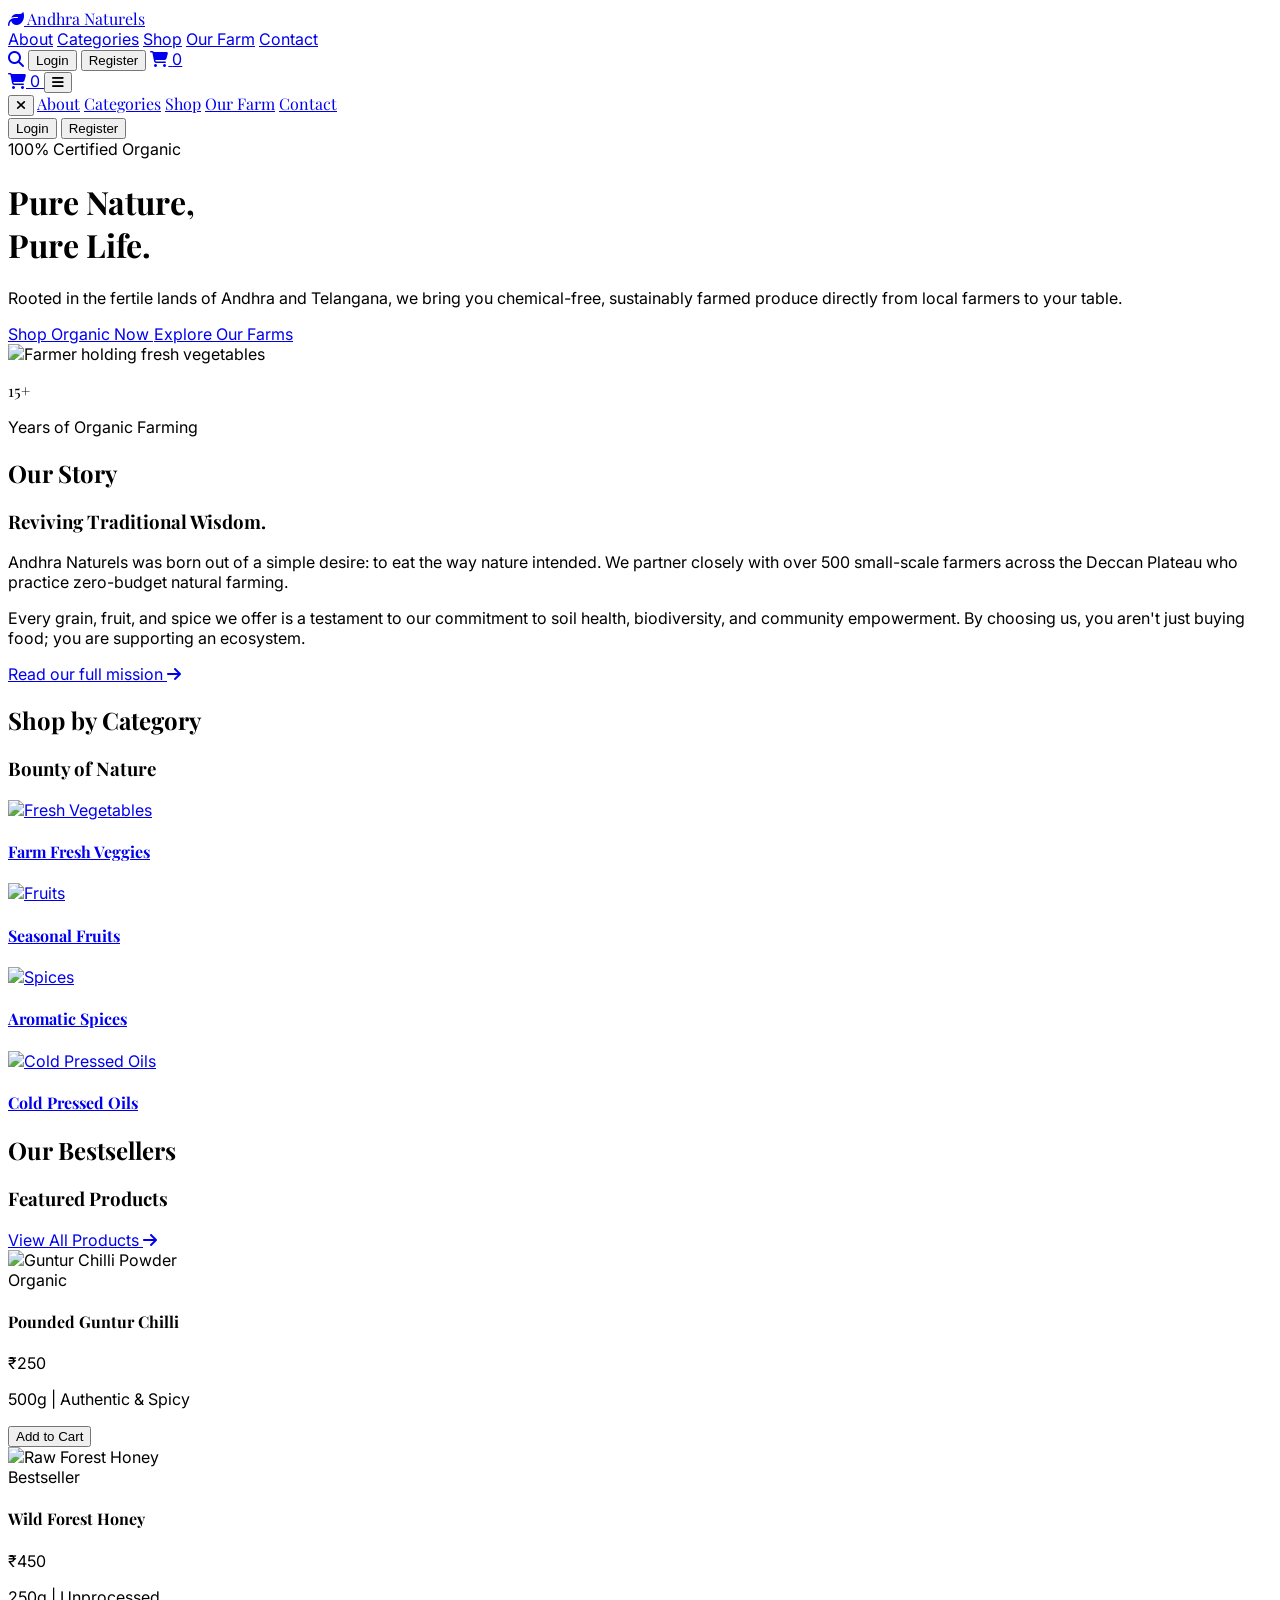
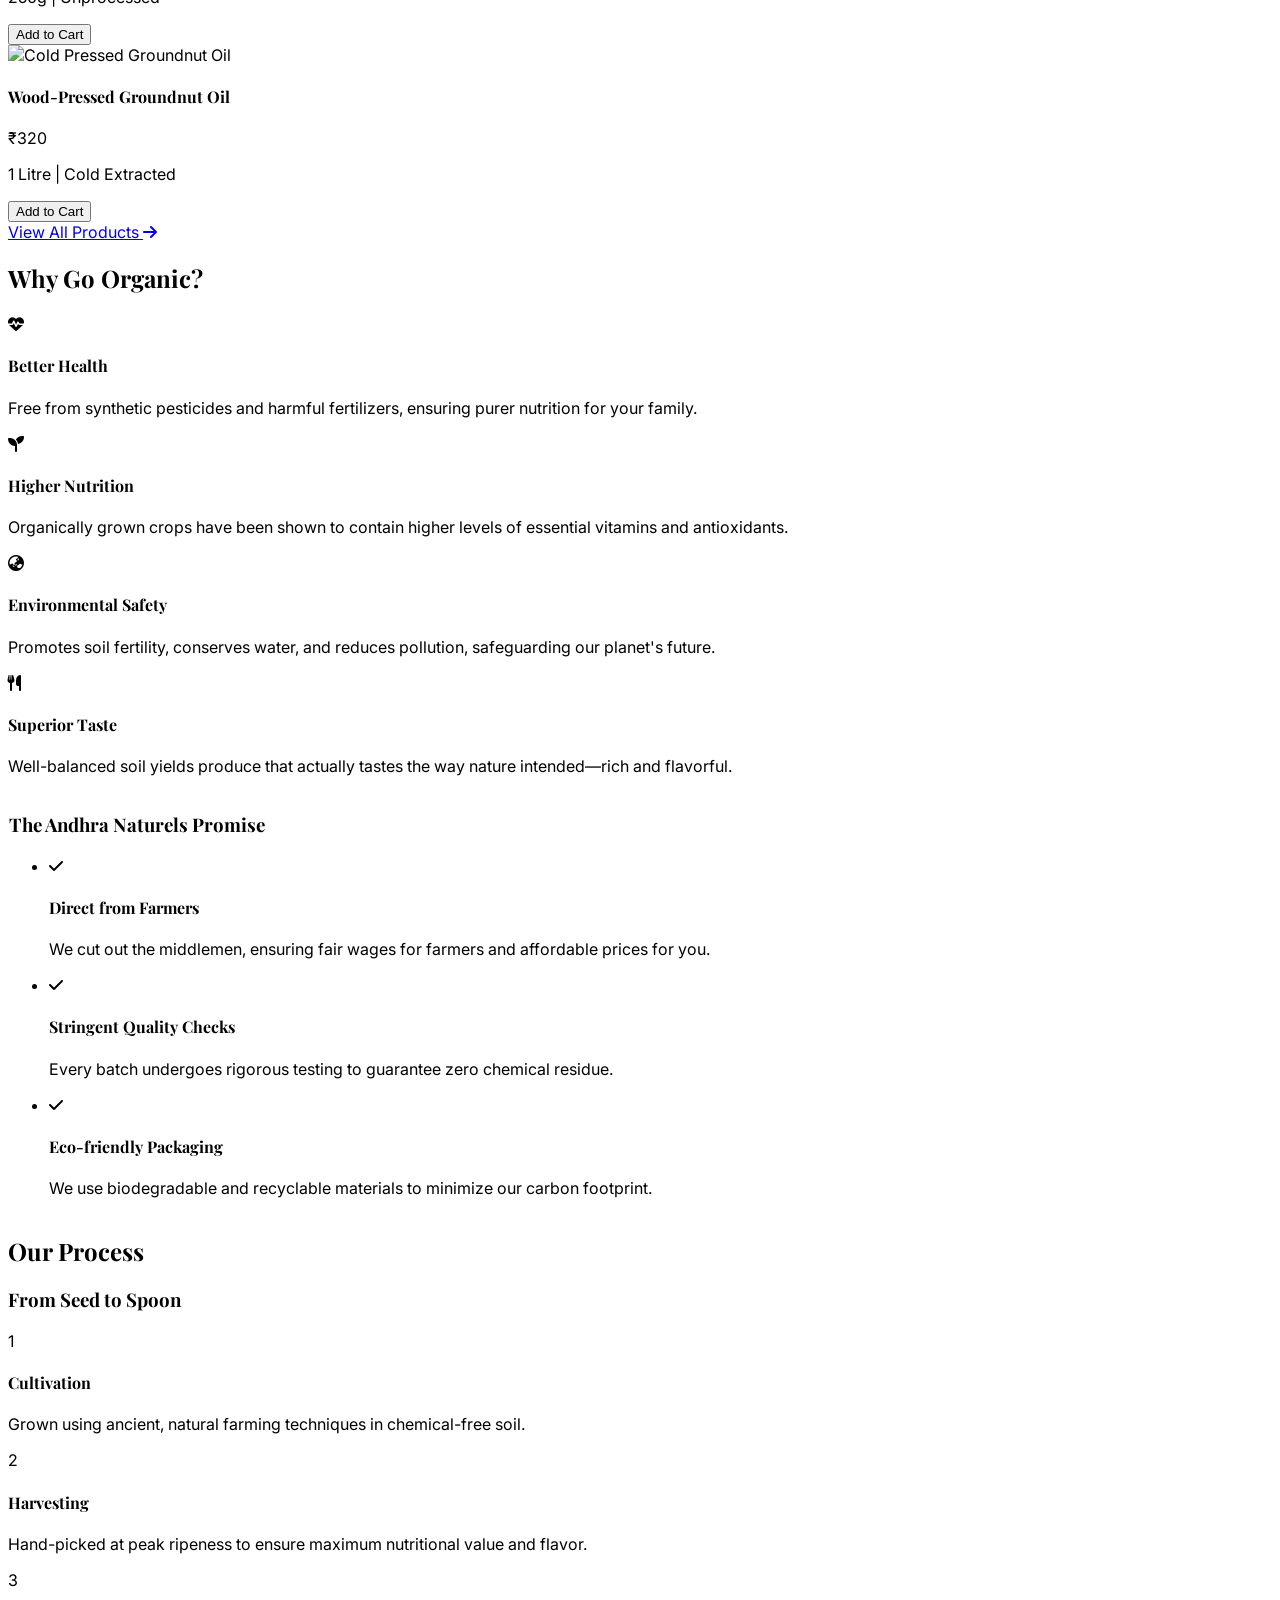
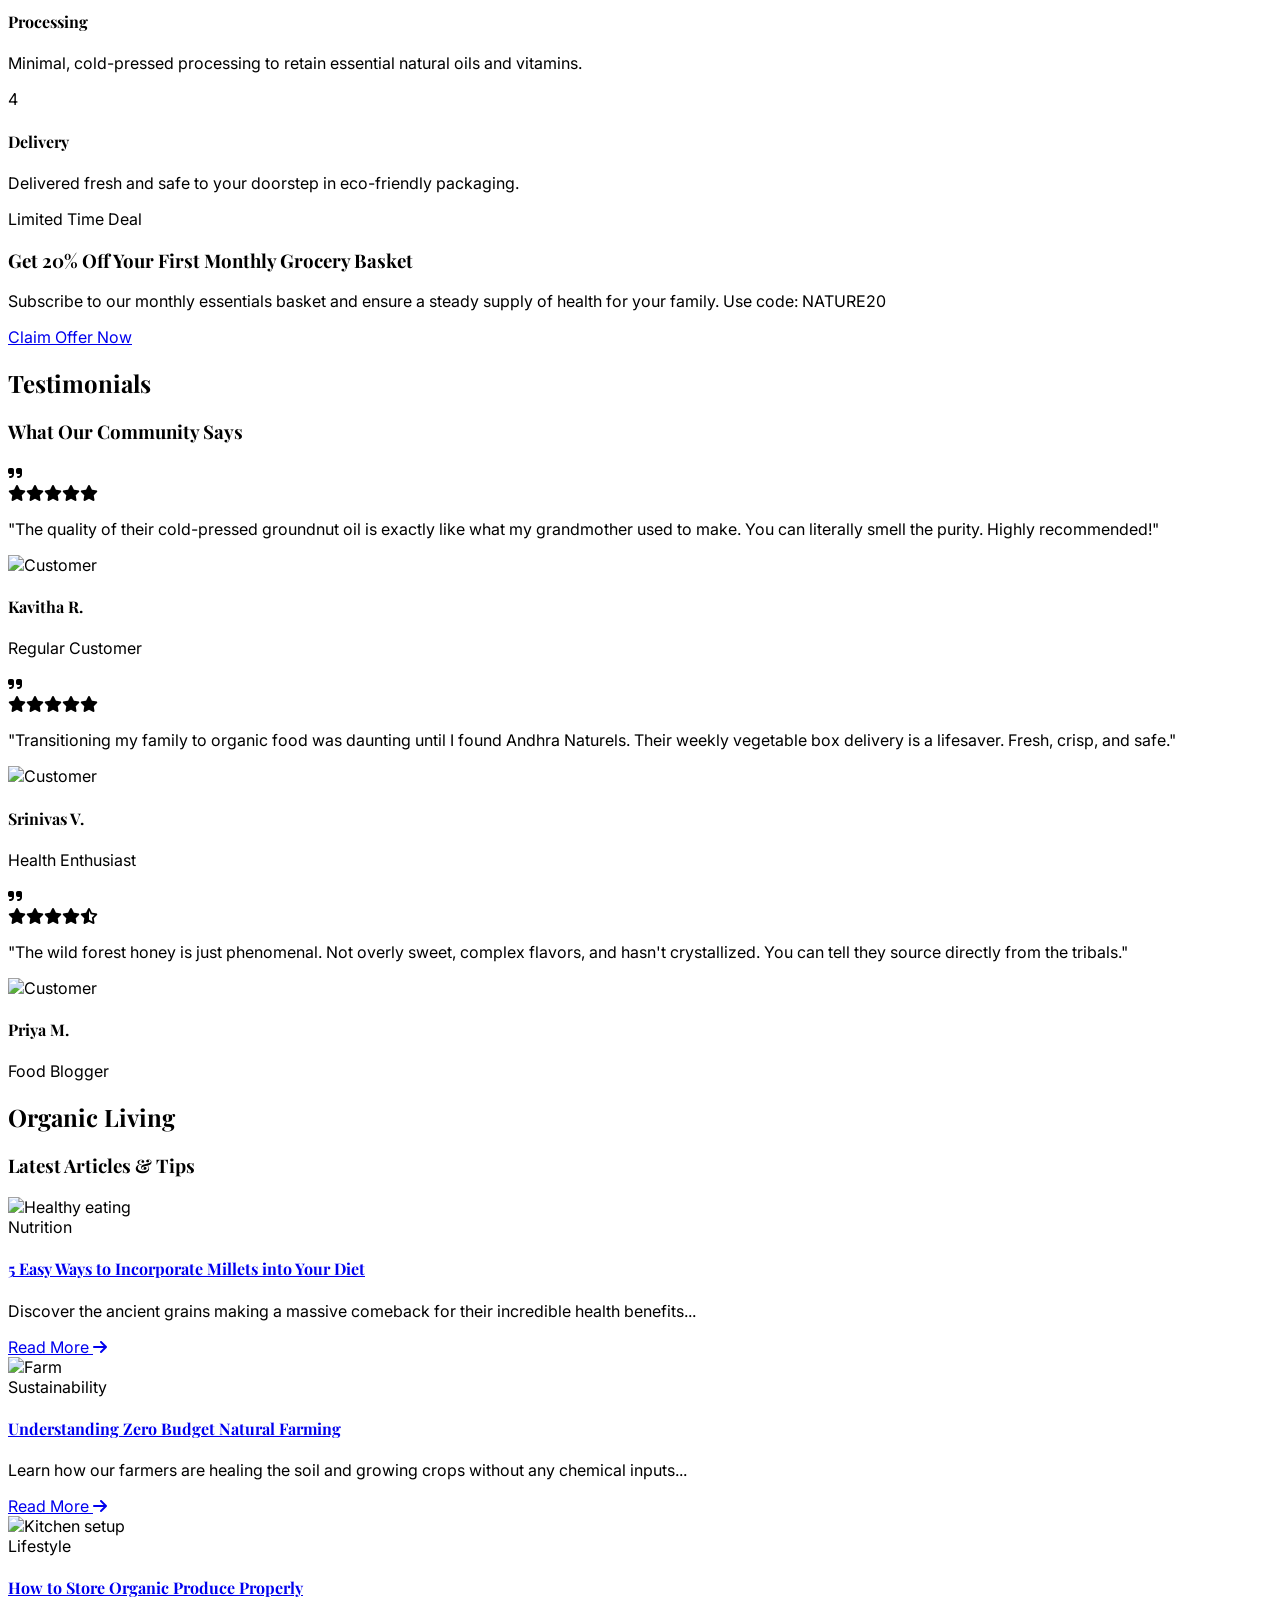
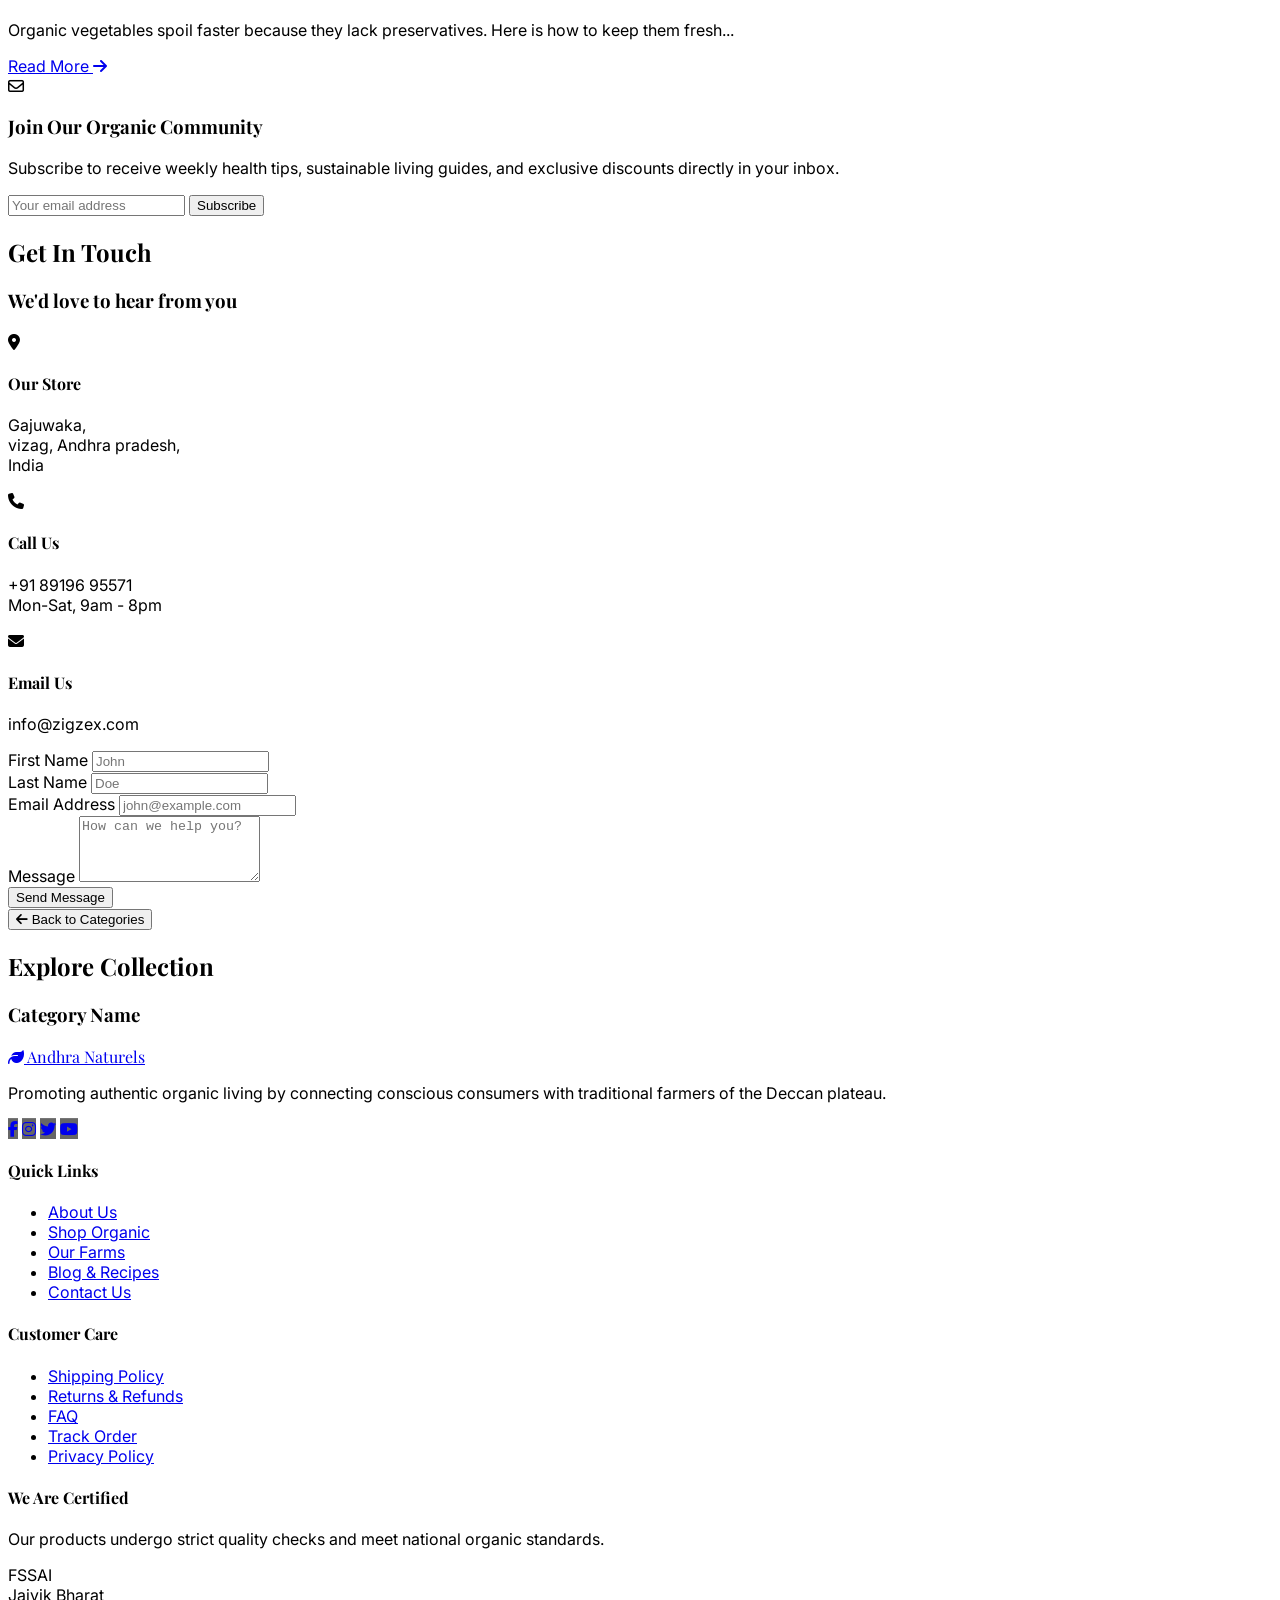
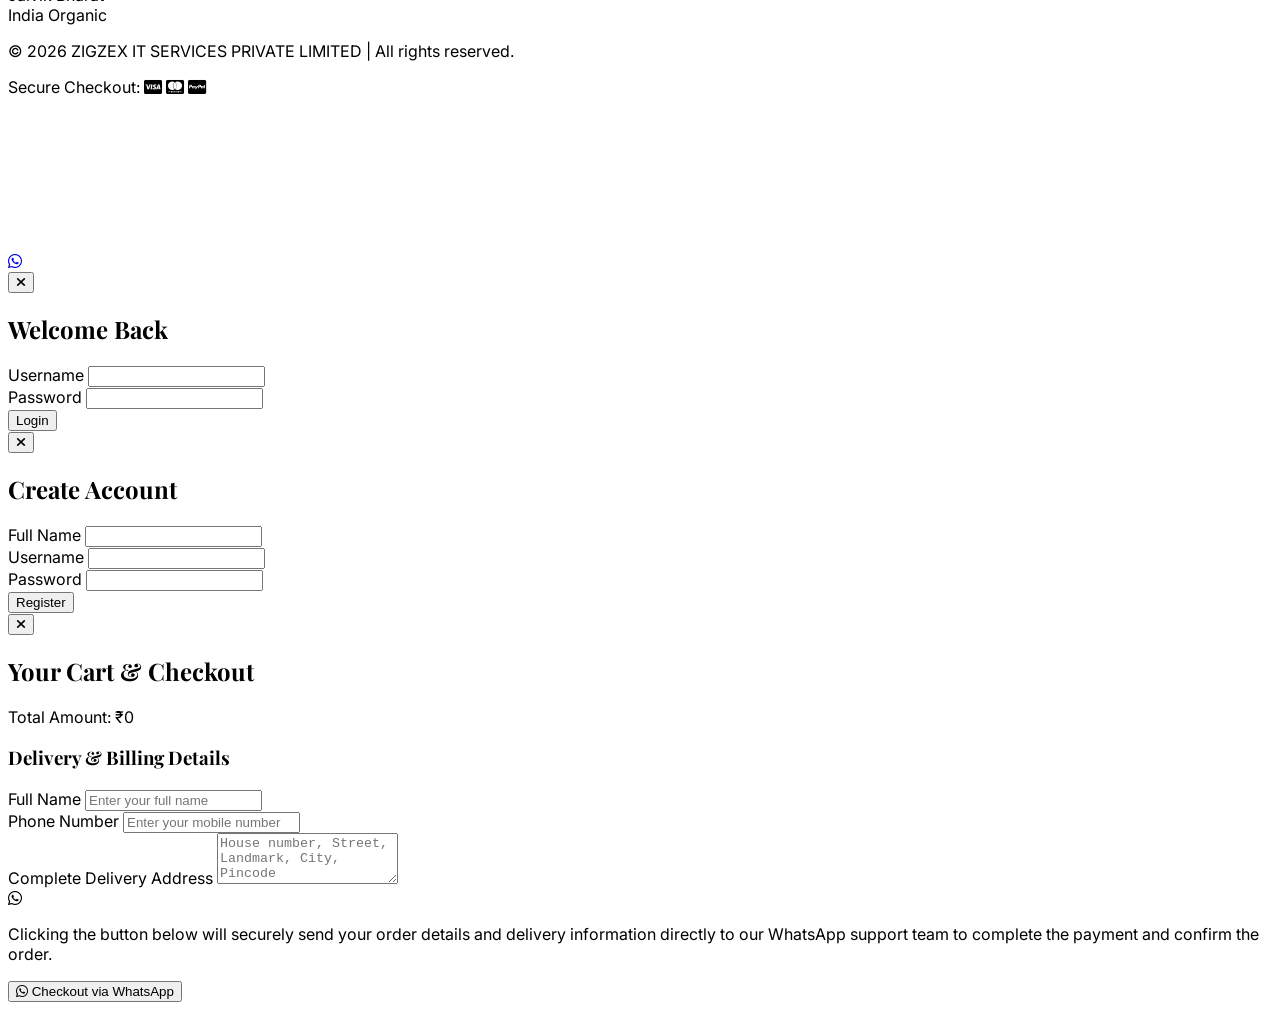
==== index.html @ 997ae10f "i renamed the file name" ====
<!DOCTYPE html>
<html lang="en" class="scroll-smooth">
<head>
    <meta charset="UTF-8">
    <meta name="viewport" content="width=device-width, initial-scale=1.0">
    <title>Andhra Naturels Organic Store | Pure Nature, Pure Life</title>
    <!-- Add this line below your title -->
    <link rel="icon" type="image/avif" href="oraganiclogo.avif">
    <script src="https://cdn.tailwindcss.com"></script>
    <script>
        tailwind.config = {
            theme: {
                extend: {
                    colors: {
                        brand: {
                            light: '#e8f5e9',
                            DEFAULT: '#2e7d32',
                            dark: '#1b5e20',
                            accent: '#fbc02d'
                        },
                        earth: {
                            DEFAULT: '#8d6e63',
                            light: '#efebe9'
                        }
                    },
                    fontFamily: {
                        sans: ['Inter', 'sans-serif'],
                        serif: ['Playfair Display', 'serif'],
                    }
                }
            }
        }
    </script>

    <link href="https://fonts.googleapis.com/css2?family=Inter:wght@300;400;500;600&family=Playfair+Display:wght@400;600;700&display=swap" rel="stylesheet">
    
    <link rel="stylesheet" href="https://cdnjs.cloudflare.com/ajax/libs/font-awesome/6.4.0/css/all.min.css">

    <style>
        /* Custom Styles & Utilities */
        body { font-family: 'Inter', sans-serif; }
        h1, h2, h3, h4, .font-serif { font-family: 'Playfair Display', serif; }
        
        /* Glassmorphism */
        .glass {
            background: rgba(255, 255, 255, 0.2);
            backdrop-filter: blur(10px);
            -webkit-backdrop-filter: blur(10px);
            border: 1px solid rgba(255, 255, 255, 0.3);
        }
        
        .glass-dark {
            background: rgba(0, 0, 0, 0.6);
            backdrop-filter: blur(8px);
            border-top: 1px solid rgba(255, 255, 255, 0.1);
        }

        /* Parallax Backgrounds */
        .parallax-hero {
            background-image: url('https://images.unsplash.com/photo-1542838132-92c53300491e?auto=format&fit=crop&q=80&w=1920');
            background-attachment: fixed;
            background-position: center;
            background-repeat: no-repeat;
            background-size: cover;
        }

        .parallax-why {
            background-image: url('https://images.unsplash.com/photo-1500937386664-56d1dfef3854?auto=format&fit=crop&q=80&w=1920');
            background-attachment: fixed;
            background-position: center;
            background-repeat: no-repeat;
            background-size: cover;
        }

        /* Animations */
        .reveal {
            opacity: 0;
            transform: translateY(30px);
            transition: all 0.8s ease-out;
        }
        .reveal.active {
            opacity: 1;
            transform: translateY(0);
        }
        
        .hover-lift {
            transition: transform 0.3s ease, box-shadow 0.3s ease;
        }
        .hover-lift:hover {
            transform: translateY(-5px);
            box-shadow: 0 10px 25px -5px rgba(0, 0, 0, 0.1), 0 8px 10px -6px rgba(0, 0, 0, 0.1);
        }

        /* Nav Transition */
        #navbar { transition: all 0.3s ease; }
        .nav-scrolled {
            background-color: rgba(255, 255, 255, 0.95) !important;
            box-shadow: 0 4px 6px -1px rgba(0, 0, 0, 0.1);
            padding-top: 1rem !important;
            padding-bottom: 1rem !important;
        }

        /* SPA Transitions */
        .fade-in { animation: fadeIn 0.4s ease-in-out forwards; }
        @keyframes fadeIn {
            from { opacity: 0; transform: translateY(10px); }
            to { opacity: 1; transform: translateY(0); }
        }
    </style>
</head>
<body class="text-gray-800 antialiased overflow-x-hidden">

    <nav id="navbar" class="fixed w-full z-50 transition-all duration-300 py-6 px-6 lg:px-12 bg-black">
        <div class="max-w-7xl mx-auto flex justify-between items-center">
            <a href="#" onclick="goHome(event)" class="text-2xl font-serif font-bold text-brand-dark flex items-center gap-2">
                <i class="fa-solid fa-leaf text-brand"></i>
                <span class="text-white drop-shadow-md transition-colors" id="logo-text">Andhra Naturels</span>
            </a>
            
            <div class="hidden lg:flex space-x-8 items-center font-medium text-white drop-shadow-md transition-colors" id="nav-links">
                <a href="#about" onclick="goHome(event)" class="hover:text-brand-accent transition">About</a>
                <a href="#categories" onclick="goHome(event)" class="hover:text-brand-accent transition">Categories</a>
                <a href="#products" onclick="goHome(event)" class="hover:text-brand-accent transition">Shop</a>
                <a href="#process" onclick="goHome(event)" class="hover:text-brand-accent transition">Our Farm</a>
                <a href="#contact" onclick="goHome(event)" class="hover:text-brand-accent transition">Contact</a>
            </div>

            <div class="hidden lg:flex items-center space-x-5 text-white drop-shadow-md transition-colors" id="nav-icons">
                <a href="#" class="hover:text-brand-accent transition"><i class="fa-solid fa-magnifying-glass"></i></a>
                
                <button onclick="toggleAuthModal('login-modal')" class="font-bold hover:text-brand-accent transition uppercase text-sm">Login</button>
                <button onclick="toggleAuthModal('register-modal')" class="bg-brand-accent text-brand-dark px-4 py-2 rounded-full font-bold hover:bg-white transition uppercase text-sm">Register</button>
                
                <a href="#" onclick="toggleCartModal(event)" class="hover:text-brand-accent transition relative cursor-pointer border-l border-white/20 pl-5">
                    <i class="fa-solid fa-cart-shopping text-lg"></i>
                    <span id="cart-count" class="absolute -top-2 right-[-8px] bg-brand-accent text-brand-dark text-xs font-bold rounded-full h-4 w-4 flex items-center justify-center">0</span>
                </a>
            </div>

            <div class="lg:hidden flex items-center gap-5 text-white transition-colors" id="mobile-nav-icons">
                <a href="#" onclick="toggleCartModal(event)" class="hover:text-brand-accent transition relative cursor-pointer">
                    <i class="fa-solid fa-cart-shopping text-xl"></i>
                    <span id="cart-count-mobile" class="absolute -top-2 right-[-8px] bg-brand-accent text-brand-dark text-xs font-bold rounded-full h-4 w-4 flex items-center justify-center">0</span>
                </a>
                <button class="text-2xl hover:text-brand-accent transition" id="mobile-menu-btn">
                    <i class="fa-solid fa-bars"></i>
                </button>
            </div>
        </div>
    </nav>

    <div id="mobile-menu-overlay" class="fixed inset-0 bg-brand-dark/95 backdrop-blur-md z-[60] hidden flex-col items-center justify-center space-y-6 font-serif text-2xl text-white transition-opacity">
        <button id="close-mobile-btn" class="absolute top-6 right-6 text-4xl hover:text-brand-accent transition"><i class="fa-solid fa-xmark"></i></button>
        <a href="#about" class="mob-link hover:text-brand-accent transition">About</a>
        <a href="#categories" class="mob-link hover:text-brand-accent transition">Categories</a>
        <a href="#products" class="mob-link hover:text-brand-accent transition">Shop</a>
        <a href="#process" class="mob-link hover:text-brand-accent transition">Our Farm</a>
        <a href="#contact" class="mob-link hover:text-brand-accent transition">Contact</a>
        <div class="w-16 h-px bg-white/20 my-4"></div>
        <button onclick="toggleAuthModal('login-modal'); document.getElementById('close-mobile-btn').click();" class="hover:text-brand-accent transition font-bold">Login</button>
        <button onclick="toggleAuthModal('register-modal'); document.getElementById('close-mobile-btn').click();" class="bg-brand-accent text-brand-dark px-8 py-2 rounded-full hover:bg-white transition font-bold">Register</button>
    </div>

    <div id="main-view">
        <header class="relative h-screen flex items-center justify-center parallax-hero">
            <div class="absolute inset-0 bg-black/40"></div>
            <div class="relative z-10 text-center px-4 max-w-4xl mx-auto reveal active">
                <span class="text-brand-accent font-semibold tracking-widest uppercase text-sm mb-4 block">100% Certified Organic</span>
                <h1 class="text-5xl md:text-7xl font-bold text-white mb-6 leading-tight">
                    Pure Nature,<br>Pure Life.
                </h1>
                <p class="text-lg md:text-xl text-gray-200 mb-10 max-w-2xl mx-auto">
                    Rooted in the fertile lands of Andhra and Telangana, we bring you chemical-free, sustainably farmed produce directly from local farmers to your table.
                </p>
                <div class="flex flex-col sm:flex-row justify-center gap-4">
                    <a href="#products" class="px-8 py-4 bg-brand hover:bg-brand-dark text-white rounded-full font-medium transition duration-300 shadow-lg hover:shadow-xl transform hover:-translate-y-1">
                        Shop Organic Now
                    </a>
                    <a href="#process" class="px-8 py-4 glass text-white hover:bg-white/30 rounded-full font-medium transition duration-300">
                        Explore Our Farms
                    </a>
                </div>
            </div>
        </header>

        <section id="about" class="py-20 bg-earth-light relative overflow-hidden">
            <div class="max-w-7xl mx-auto px-6 lg:px-12">
                <div class="flex flex-col lg:flex-row items-center gap-12">
                    <div class="lg:w-1/2 relative reveal">
                        <img src="https://images.unsplash.com/photo-1615485925600-97237c4fc1ec?auto=format&fit=crop&q=80&w=800" alt="Farmer holding fresh vegetables" class="rounded-2xl shadow-2xl z-10 relative">
                        <div class="absolute -bottom-6 -right-6 bg-brand-accent p-6 rounded-2xl z-20 shadow-xl hidden md:block">
                            <p class="font-serif text-3xl font-bold text-brand-dark">15+</p>
                            <p class="text-sm font-medium text-brand-dark">Years of Organic Farming</p>
                        </div>
                    </div>
                    <div class="lg:w-1/2 reveal">
                        <h2 class="text-sm font-bold text-brand uppercase tracking-wider mb-2">Our Story</h2>
                        <h3 class="text-4xl font-serif font-bold text-gray-900 mb-6">Reviving Traditional Wisdom.</h3>
                        <p class="text-gray-600 mb-6 leading-relaxed">
                            Andhra Naturels was born out of a simple desire: to eat the way nature intended. We partner closely with over 500 small-scale farmers across the Deccan Plateau who practice zero-budget natural farming. 
                        </p>
                        <p class="text-gray-600 mb-8 leading-relaxed">
                            Every grain, fruit, and spice we offer is a testament to our commitment to soil health, biodiversity, and community empowerment. By choosing us, you aren't just buying food; you are supporting an ecosystem.
                        </p>
                        <a href="#" class="text-brand font-semibold border-b-2 border-brand pb-1 hover:text-brand-dark transition">Read our full mission <i class="fa-solid fa-arrow-right ml-2"></i></a>
                    </div>
                </div>
            </div>
        </section>

        <section id="categories" class="py-20 bg-white">
            <div class="max-w-7xl mx-auto px-6 lg:px-12 text-center reveal">
                <h2 class="text-sm font-bold text-brand uppercase tracking-wider mb-2">Shop by Category</h2>
                <h3 class="text-4xl font-serif font-bold text-black mb-12">Bounty of Nature</h3>
                
                <div class="grid grid-cols-2 md:grid-cols-4 gap-6">
                    <a href="#" onclick="loadCategory(event, 'veggies')" class="group relative rounded-2xl overflow-hidden shadow-lg h-64 hover-lift">
                        <img src="https://images.unsplash.com/photo-1598170845058-32b9d6a5da37?auto=format&fit=crop&q=80&w=600" alt="Fresh Vegetables" class="w-full h-full object-cover transition duration-500 group-hover:scale-110">
                        <div class="absolute inset-0 bg-gradient-to-t from-black/80 to-transparent flex items-end p-6">
                            <h4 class="text-xl font-medium text-white font-serif">Farm Fresh Veggies</h4>
                        </div>
                    </a>
                    <a href="#" onclick="loadCategory(event, 'fruits')" class="group relative rounded-2xl overflow-hidden shadow-lg h-64 hover-lift">
                        <img src="https://images.unsplash.com/photo-1610832958506-aa56368176cf?auto=format&fit=crop&q=80&w=600" alt="Fruits" class="w-full h-full object-cover transition duration-500 group-hover:scale-110">
                        <div class="absolute inset-0 bg-gradient-to-t from-black/80 to-transparent flex items-end p-6">
                            <h4 class="text-xl font-medium text-white font-serif">Seasonal Fruits</h4>
                        </div>
                    </a>
                    <a href="#" onclick="loadCategory(event, 'spices')" class="group relative rounded-2xl overflow-hidden shadow-lg h-64 hover-lift">
                        <img src="https://images.unsplash.com/photo-1596040033229-a9821ebd058d?auto=format&fit=crop&q=80&w=600" alt="Spices" class="w-full h-full object-cover transition duration-500 group-hover:scale-110">
                        <div class="absolute inset-0 bg-gradient-to-t from-black/80 to-transparent flex items-end p-6">
                            <h4 class="text-xl font-medium text-white font-serif">Aromatic Spices</h4>
                        </div>
                    </a>
                    <a href="#" onclick="loadCategory(event, 'oils')" class="group relative rounded-2xl overflow-hidden shadow-lg h-64 hover-lift">
                        <img src="https://images.unsplash.com/photo-1474979266404-7eaacbcd87c5?auto=format&fit=crop&q=80&w=600" alt="Cold Pressed Oils" class="w-full h-full object-cover transition duration-500 group-hover:scale-110">
                        <div class="absolute inset-0 bg-gradient-to-t from-black/80 to-transparent flex items-end p-6">
                            <h4 class="text-xl font-medium text-white font-serif">Cold Pressed Oils</h4>
                        </div>
                    </a>
                </div>
            </div>
        </section>

        <section id="products" class="py-20 bg-brand-light">
            <div class="max-w-7xl mx-auto px-6 lg:px-12">
                <div class="flex justify-between items-end mb-12 reveal">
                    <div>
                        <h2 class="text-sm font-bold text-brand uppercase tracking-wider mb-2">Our Bestsellers</h2>
                        <h3 class="text-4xl font-serif font-bold text-gray-900">Featured Products</h3>
                    </div>
                    <a href="#" class="hidden md:block text-brand font-semibold hover:text-brand-dark transition">View All Products <i class="fa-solid fa-arrow-right ml-2"></i></a>
                </div>

                <div class="grid grid-cols-1 md:grid-cols-3 gap-8">
                    <div class="bg-white rounded-2xl shadow-sm hover:shadow-xl transition-shadow duration-300 overflow-hidden reveal group">
                        <div class="relative h-64 overflow-hidden">
                            <img src="https://images.unsplash.com/photo-1599940824399-b87987ceb72a?auto=format&fit=crop&q=80&w=600" alt="Guntur Chilli Powder" class="w-full h-full object-cover transition duration-500 group-hover:scale-105">
                            <div class="absolute top-4 left-4 bg-brand text-white text-xs font-bold px-3 py-1 rounded-full">Organic</div>
                        </div>
                        <div class="p-6">
                            <div class="flex justify-between items-start mb-2">
                                <h4 class="text-xl font-serif font-semibold text-gray-900">Pounded Guntur Chilli</h4>
                                <span class="text-lg font-bold text-brand">₹250</span>
                            </div>
                            <p class="text-sm text-gray-500 mb-4">500g | Authentic & Spicy</p>
                            <button onclick="addToCart('Pounded Guntur Chilli', 250)" class="w-full py-3 border-2 border-brand text-brand hover:bg-brand hover:text-white rounded-lg font-medium transition duration-300">
                                Add to Cart
                            </button>
                        </div>
                    </div>

                    <div class="bg-white rounded-2xl shadow-sm hover:shadow-xl transition-shadow duration-300 overflow-hidden reveal group delay-100">
                        <div class="relative h-64 overflow-hidden">
                            <img src="https://images.unsplash.com/photo-1620706857370-e1b9770e8bb1?auto=format&fit=crop&q=80&w=600" alt="Raw Forest Honey" class="w-full h-full object-cover transition duration-500 group-hover:scale-105">
                            <div class="absolute top-4 left-4 bg-brand-accent text-brand-dark text-xs font-bold px-3 py-1 rounded-full">Bestseller</div>
                        </div>
                        <div class="p-6">
                            <div class="flex justify-between items-start mb-2">
                                <h4 class="text-xl font-serif font-semibold text-gray-900">Wild Forest Honey</h4>
                                <span class="text-lg font-bold text-brand">₹450</span>
                            </div>
                            <p class="text-sm text-gray-500 mb-4">250g | Unprocessed</p>
                            <button onclick="addToCart('Wild Forest Honey', 450)" class="w-full py-3 border-2 border-brand text-brand hover:bg-brand hover:text-white rounded-lg font-medium transition duration-300">
                                Add to Cart
                            </button>
                        </div>
                    </div>

                    <div class="bg-white rounded-2xl shadow-sm hover:shadow-xl transition-shadow duration-300 overflow-hidden reveal group delay-200">
                        <div class="relative h-64 overflow-hidden">
                            <img src="https://images.unsplash.com/photo-1550989460-0adf9ea622e2?auto=format&fit=crop&q=80&w=600" alt="Cold Pressed Groundnut Oil" class="w-full h-full object-cover transition duration-500 group-hover:scale-105">
                        </div>
                        <div class="p-6">
                            <div class="flex justify-between items-start mb-2">
                                <h4 class="text-xl font-serif font-semibold text-gray-900">Wood-Pressed Groundnut Oil</h4>
                                <span class="text-lg font-bold text-brand">₹320</span>
                            </div>
                            <p class="text-sm text-gray-500 mb-4">1 Litre | Cold Extracted</p>
                            <button onclick="addToCart('Wood-Pressed Groundnut Oil', 320)" class="w-full py-3 border-2 border-brand text-brand hover:bg-brand hover:text-white rounded-lg font-medium transition duration-300">
                                Add to Cart
                            </button>
                        </div>
                    </div>
                </div>
                
                <div class="mt-8 text-center md:hidden">
                    <a href="#" class="text-brand font-semibold hover:text-brand-dark transition">View All Products <i class="fa-solid fa-arrow-right ml-2"></i></a>
                </div>
            </div>
        </section>

        <section class="py-20 bg-white">
            <div class="max-w-7xl mx-auto px-6 lg:px-12 text-center reveal">
                <h2 class="text-4xl font-serif font-bold text-gray-900 mb-16">Why Go Organic?</h2>
                
                <div class="grid grid-cols-1 md:grid-cols-2 lg:grid-cols-4 gap-10">
                    <div class="flex flex-col items-center">
                        <div class="w-20 h-20 bg-brand-light rounded-full flex items-center justify-center text-3xl text-brand mb-6 hover-lift">
                            <i class="fa-solid fa-heart-pulse"></i>
                        </div>
                        <h4 class="text-xl font-bold mb-3">Better Health</h4>
                        <p class="text-gray-600 text-sm">Free from synthetic pesticides and harmful fertilizers, ensuring purer nutrition for your family.</p>
                    </div>
                    <div class="flex flex-col items-center">
                        <div class="w-20 h-20 bg-brand-light rounded-full flex items-center justify-center text-3xl text-brand mb-6 hover-lift">
                            <i class="fa-solid fa-seedling"></i>
                        </div>
                        <h4 class="text-xl font-bold mb-3">Higher Nutrition</h4>
                        <p class="text-gray-600 text-sm">Organically grown crops have been shown to contain higher levels of essential vitamins and antioxidants.</p>
                    </div>
                    <div class="flex flex-col items-center">
                        <div class="w-20 h-20 bg-brand-light rounded-full flex items-center justify-center text-3xl text-brand mb-6 hover-lift">
                            <i class="fa-solid fa-earth-asia"></i>
                        </div>
                        <h4 class="text-xl font-bold mb-3">Environmental Safety</h4>
                        <p class="text-gray-600 text-sm">Promotes soil fertility, conserves water, and reduces pollution, safeguarding our planet's future.</p>
                    </div>
                    <div class="flex flex-col items-center">
                        <div class="w-20 h-20 bg-brand-light rounded-full flex items-center justify-center text-3xl text-brand mb-6 hover-lift">
                            <i class="fa-solid fa-utensils"></i>
                        </div>
                        <h4 class="text-xl font-bold mb-3">Superior Taste</h4>
                        <p class="text-gray-600 text-sm">Well-balanced soil yields produce that actually tastes the way nature intended—rich and flavorful.</p>
                    </div>
                </div>
            </div>
        </section>

        <section class="py-24 parallax-why relative flex items-center">
            <div class="absolute inset-0 bg-brand-dark/40 mix-blend-multiply"></div>
            <div class="max-w-7xl mx-auto px-6 lg:px-12 relative z-10 w-full reveal">
                <div class="lg:w-1/2 ml-auto glass p-8 md:p-12 rounded-3xl text-white">
                    <h3 class="text-3xl md:text-4xl font-serif font-bold mb-6">The Andhra Naturels Promise</h3>
                    <ul class="space-y-6">
                        <li class="flex items-start gap-4">
                            <div class="mt-1 bg-brand-accent text-brand-dark rounded-full w-8 h-8 flex items-center justify-center shrink-0">
                                <i class="fa-solid fa-check"></i>
                            </div>
                            <div>
                                <h4 class="text-xl font-semibold mb-1">Direct from Farmers</h4>
                                <p class="text-white/80 text-sm">We cut out the middlemen, ensuring fair wages for farmers and affordable prices for you.</p>
                            </div>
                        </li>
                        <li class="flex items-start gap-4">
                            <div class="mt-1 bg-brand-accent text-brand-dark rounded-full w-8 h-8 flex items-center justify-center shrink-0">
                                <i class="fa-solid fa-check"></i>
                            </div>
                            <div>
                                <h4 class="text-xl font-semibold mb-1">Stringent Quality Checks</h4>
                                <p class="text-white/80 text-sm">Every batch undergoes rigorous testing to guarantee zero chemical residue.</p>
                            </div>
                        </li>
                        <li class="flex items-start gap-4">
                            <div class="mt-1 bg-brand-accent text-brand-dark rounded-full w-8 h-8 flex items-center justify-center shrink-0">
                                <i class="fa-solid fa-check"></i>
                            </div>
                            <div>
                                <h4 class="text-xl font-semibold mb-1">Eco-friendly Packaging</h4>
                                <p class="text-white/80 text-sm">We use biodegradable and recyclable materials to minimize our carbon footprint.</p>
                            </div>
                        </li>
                    </ul>
                </div>
            </div>
        </section>

        <section id="process" class="py-20 bg-white">
            <div class="max-w-7xl mx-auto px-6 lg:px-12 text-center reveal">
                <h2 class="text-sm font-bold text-brand uppercase tracking-wider mb-2">Our Process</h2>
                <h3 class="text-4xl font-serif font-bold text-gray-900 mb-16">From Seed to Spoon</h3>
                
                <div class="flex flex-col md:flex-row justify-between items-center relative">
                    <div class="hidden md:block absolute top-1/2 left-0 w-full h-1 bg-gray-200 -z-10 transform -translate-y-1/2"></div>
                    
                    <div class="bg-white p-6 rounded-xl shadow-lg border border-gray-100 w-full md:w-1/4 mb-8 md:mb-0 relative z-10 hover-lift">
                        <div class="w-16 h-16 bg-brand text-white rounded-full flex items-center justify-center text-2xl mx-auto mb-4 border-4 border-white shadow-md">1</div>
                        <h4 class="font-bold text-lg mb-2">Cultivation</h4>
                        <p class="text-sm text-gray-600">Grown using ancient, natural farming techniques in chemical-free soil.</p>
                    </div>
                    
                    <div class="bg-white p-6 rounded-xl shadow-lg border border-gray-100 w-full md:w-1/4 mb-8 md:mb-0 relative z-10 hover-lift">
                        <div class="w-16 h-16 bg-brand text-white rounded-full flex items-center justify-center text-2xl mx-auto mb-4 border-4 border-white shadow-md">2</div>
                        <h4 class="font-bold text-lg mb-2">Harvesting</h4>
                        <p class="text-sm text-gray-600">Hand-picked at peak ripeness to ensure maximum nutritional value and flavor.</p>
                    </div>
                    
                    <div class="bg-white p-6 rounded-xl shadow-lg border border-gray-100 w-full md:w-1/4 mb-8 md:mb-0 relative z-10 hover-lift">
                        <div class="w-16 h-16 bg-brand text-white rounded-full flex items-center justify-center text-2xl mx-auto mb-4 border-4 border-white shadow-md">3</div>
                        <h4 class="font-bold text-lg mb-2">Processing</h4>
                        <p class="text-sm text-gray-600">Minimal, cold-pressed processing to retain essential natural oils and vitamins.</p>
                    </div>
                    
                    <div class="bg-white p-6 rounded-xl shadow-lg border border-gray-100 w-full md:w-1/4 relative z-10 hover-lift">
                        <div class="w-16 h-16 bg-brand text-white rounded-full flex items-center justify-center text-2xl mx-auto mb-4 border-4 border-white shadow-md">4</div>
                        <h4 class="font-bold text-lg mb-2">Delivery</h4>
                        <p class="text-sm text-gray-600">Delivered fresh and safe to your doorstep in eco-friendly packaging.</p>
                    </div>
                </div>
            </div>
        </section>

        <section class="py-16 bg-brand text-white">
            <div class="max-w-7xl mx-auto px-6 lg:px-12 flex flex-col md:flex-row items-center justify-between gap-8 reveal">
                <div class="md:w-2/3">
                    <span class="bg-brand-accent text-brand-dark font-bold px-3 py-1 rounded-full text-sm uppercase tracking-wider mb-4 inline-block">Limited Time Deal</span>
                    <h3 class="text-3xl md:text-5xl font-serif font-bold mb-4">Get 20% Off Your First Monthly Grocery Basket</h3>
                    <p class="text-brand-light text-lg">Subscribe to our monthly essentials basket and ensure a steady supply of health for your family. Use code: <span class="font-bold text-brand-accent">NATURE20</span></p>
                </div>
                <div class="md:w-1/3 text-center md:text-right w-full">
                    <a href="#products" class="inline-block bg-white text-brand font-bold py-4 px-10 rounded-full shadow-xl hover:bg-gray-100 transition duration-300 w-full md:w-auto">Claim Offer Now</a>
                </div>
            </div>
        </section>

        <section class="py-20 bg-earth-light">
            <div class="max-w-7xl mx-auto px-6 lg:px-12 text-center reveal">
                <h2 class="text-sm font-bold text-brand uppercase tracking-wider mb-2">Testimonials</h2>
                <h3 class="text-4xl font-serif font-bold text-gray-900 mb-16">What Our Community Says</h3>
                
                <div class="grid grid-cols-1 md:grid-cols-3 gap-8">
                    <div class="bg-white p-8 rounded-2xl shadow-sm text-left hover-lift relative">
                        <i class="fa-solid fa-quote-right text-4xl text-brand-light absolute top-6 right-6"></i>
                        <div class="flex text-brand-accent mb-4 text-sm">
                            <i class="fa-solid fa-star"></i><i class="fa-solid fa-star"></i><i class="fa-solid fa-star"></i><i class="fa-solid fa-star"></i><i class="fa-solid fa-star"></i>
                        </div>
                        <p class="text-gray-600 mb-6 italic">"The quality of their cold-pressed groundnut oil is exactly like what my grandmother used to make. You can literally smell the purity. Highly recommended!"</p>
                        <div class="flex items-center gap-4">
                            <img src="https://ui-avatars.com/api/?name=Kavitha+R&background=2e7d32&color=fff" alt="Customer" class="w-12 h-12 rounded-full">
                            <div>
                                <h4 class="font-bold text-gray-900">Kavitha R.</h4>
                                <p class="text-xs text-gray-500">Regular Customer</p>
                            </div>
                        </div>
                    </div>
                    
                    <div class="bg-white p-8 rounded-2xl shadow-sm text-left hover-lift relative">
                        <i class="fa-solid fa-quote-right text-4xl text-brand-light absolute top-6 right-6"></i>
                        <div class="flex text-brand-accent mb-4 text-sm">
                            <i class="fa-solid fa-star"></i><i class="fa-solid fa-star"></i><i class="fa-solid fa-star"></i><i class="fa-solid fa-star"></i><i class="fa-solid fa-star"></i>
                        </div>
                        <p class="text-gray-600 mb-6 italic">"Transitioning my family to organic food was daunting until I found Andhra Naturels. Their weekly vegetable box delivery is a lifesaver. Fresh, crisp, and safe."</p>
                        <div class="flex items-center gap-4">
                            <img src="https://ui-avatars.com/api/?name=Srinivas+V&background=2e7d32&color=fff" alt="Customer" class="w-12 h-12 rounded-full">
                            <div>
                                <h4 class="font-bold text-gray-900">Srinivas V.</h4>
                                <p class="text-xs text-gray-500">Health Enthusiast</p>
                            </div>
                        </div>
                    </div>
                    
                    <div class="bg-white p-8 rounded-2xl shadow-sm text-left hover-lift relative">
                        <i class="fa-solid fa-quote-right text-4xl text-brand-light absolute top-6 right-6"></i>
                        <div class="flex text-brand-accent mb-4 text-sm">
                            <i class="fa-solid fa-star"></i><i class="fa-solid fa-star"></i><i class="fa-solid fa-star"></i><i class="fa-solid fa-star"></i><i class="fa-solid fa-star-half-stroke"></i>
                        </div>
                        <p class="text-gray-600 mb-6 italic">"The wild forest honey is just phenomenal. Not overly sweet, complex flavors, and hasn't crystallized. You can tell they source directly from the tribals."</p>
                        <div class="flex items-center gap-4">
                            <img src="https://ui-avatars.com/api/?name=Priya+M&background=2e7d32&color=fff" alt="Customer" class="w-12 h-12 rounded-full">
                            <div>
                                <h4 class="font-bold text-gray-900">Priya M.</h4>
                                <p class="text-xs text-gray-500">Food Blogger</p>
                            </div>
                        </div>
                    </div>
                </div>
            </div>
        </section>

        <section class="py-20 bg-white">
            <div class="max-w-7xl mx-auto px-6 lg:px-12 reveal">
                <div class="flex justify-between items-end mb-12">
                    <div>
                        <h2 class="text-sm font-bold text-brand uppercase tracking-wider mb-2">Organic Living</h2>
                        <h3 class="text-4xl font-serif font-bold text-gray-900">Latest Articles & Tips</h3>
                    </div>
                </div>

                <div class="grid grid-cols-1 md:grid-cols-3 gap-8">
                    <article class="rounded-2xl overflow-hidden shadow-sm hover:shadow-xl transition duration-300 border border-gray-100">
                        <img src="https://images.unsplash.com/photo-1490645935967-10de6ba17061?auto=format&fit=crop&q=80&w=600" alt="Healthy eating" class="w-full h-48 object-cover">
                        <div class="p-6">
                            <span class="text-xs font-bold text-brand uppercase tracking-wider">Nutrition</span>
                            <h4 class="text-xl font-serif font-bold mt-2 mb-3 hover:text-brand transition"><a href="#">5 Easy Ways to Incorporate Millets into Your Diet</a></h4>
                            <p class="text-gray-600 text-sm mb-4">Discover the ancient grains making a massive comeback for their incredible health benefits...</p>
                            <a href="#" class="text-brand font-semibold text-sm hover:text-brand-dark">Read More <i class="fa-solid fa-arrow-right ml-1"></i></a>
                        </div>
                    </article>
                    
                    <article class="rounded-2xl overflow-hidden shadow-sm hover:shadow-xl transition duration-300 border border-gray-100">
                        <img src="https://images.unsplash.com/photo-1464226184884-fa280b87c399?auto=format&fit=crop&q=80&w=600" alt="Farm" class="w-full h-48 object-cover">
                        <div class="p-6">
                            <span class="text-xs font-bold text-brand uppercase tracking-wider">Sustainability</span>
                            <h4 class="text-xl font-serif font-bold mt-2 mb-3 hover:text-brand transition"><a href="#">Understanding Zero Budget Natural Farming</a></h4>
                            <p class="text-gray-600 text-sm mb-4">Learn how our farmers are healing the soil and growing crops without any chemical inputs...</p>
                            <a href="#" class="text-brand font-semibold text-sm hover:text-brand-dark">Read More <i class="fa-solid fa-arrow-right ml-1"></i></a>
                        </div>
                    </article>
                    
                    <article class="rounded-2xl overflow-hidden shadow-sm hover:shadow-xl transition duration-300 border border-gray-100">
                        <img src="https://images.unsplash.com/photo-1601648764658-cf37e8c89b70?auto=format&fit=crop&q=80&w=600" alt="Kitchen setup" class="w-full h-48 object-cover">
                        <div class="p-6">
                            <span class="text-xs font-bold text-brand uppercase tracking-wider">Lifestyle</span>
                            <h4 class="text-xl font-serif font-bold mt-2 mb-3 hover:text-brand transition"><a href="#">How to Store Organic Produce Properly</a></h4>
                            <p class="text-gray-600 text-sm mb-4">Organic vegetables spoil faster because they lack preservatives. Here is how to keep them fresh...</p>
                            <a href="#" class="text-brand font-semibold text-sm hover:text-brand-dark">Read More <i class="fa-solid fa-arrow-right ml-1"></i></a>
                        </div>
                    </article>
                </div>
            </div>
        </section>

        <section class="py-20 bg-earth relative overflow-hidden">
            <div class="absolute -top-24 -right-24 w-64 h-64 bg-white opacity-5 rounded-full blur-3xl"></div>
            <div class="absolute -bottom-24 -left-24 w-64 h-64 bg-brand-accent opacity-10 rounded-full blur-3xl"></div>
            
            <div class="max-w-4xl mx-auto px-6 text-center relative z-10 reveal">
                <i class="fa-regular fa-envelope text-4xl text-brand-accent mb-4"></i>
                <h3 class="text-3xl md:text-4xl font-serif font-bold text-white mb-4">Join Our Organic Community</h3>
                <p class="text-earth-light mb-8 max-w-2xl mx-auto">Subscribe to receive weekly health tips, sustainable living guides, and exclusive discounts directly in your inbox.</p>
                
                <form class="flex flex-col sm:flex-row gap-3 max-w-xl mx-auto" onsubmit="event.preventDefault(); alert('Subscribed!');">
                    <input type="email" placeholder="Your email address" required class="flex-1 px-6 py-4 rounded-full focus:outline-none focus:ring-2 focus:ring-brand-accent bg-white/90">
                    <button type="submit" class="px-8 py-4 bg-brand-accent text-brand-dark font-bold rounded-full hover:bg-white transition duration-300 shadow-lg">Subscribe</button>
                </form>
            </div>
        </section>

        <section id="contact" class="py-20 bg-white">
            <div class="max-w-7xl mx-auto px-6 lg:px-12 reveal">
                <div class="flex flex-col lg:flex-row gap-16">
                    <div class="lg:w-1/3">
                        <h2 class="text-sm font-bold text-brand uppercase tracking-wider mb-2">Get In Touch</h2>
                        <h3 class="text-4xl font-serif font-bold text-gray-900 mb-8">We'd love to hear from you</h3>
                        
                        <div class="space-y-6">
                            <div class="flex items-start gap-4">
                                <div class="w-12 h-12 bg-brand-light text-brand rounded-full flex items-center justify-center shrink-0 text-xl">
                                    <i class="fa-solid fa-location-dot"></i>
                                </div>
                                <div>
                                    <h4 class="font-bold text-gray-900 mb-1">Our Store</h4>
                                    <p class="text-gray-600 text-sm leading-relaxed">Gajuwaka,<br>vizag,  Andhra pradesh,<br>India</p>
                                </div>
                            </div>
                            <div class="flex items-start gap-4">
                                <div class="w-12 h-12 bg-brand-light text-brand rounded-full flex items-center justify-center shrink-0 text-xl">
                                    <i class="fa-solid fa-phone"></i>
                                </div>
                                <div>
                                    <h4 class="font-bold text-gray-900 mb-1">Call Us</h4>
                                    <p class="text-gray-600 text-sm">+91 89196 95571<br>Mon-Sat, 9am - 8pm</p>
                                </div>
                            </div>
                            <div class="flex items-start gap-4">
                                <div class="w-12 h-12 bg-brand-light text-brand rounded-full flex items-center justify-center shrink-0 text-xl">
                                    <i class="fa-solid fa-envelope"></i>
                                </div>
                                <div>
                                    <h4 class="font-bold text-gray-900 mb-1">Email Us</h4>
                                    <p class="text-gray-600 text-sm">info@zigzex.com</p>
                                </div>
                            </div>
                        </div>
                    </div>
                    
                    <div class="lg:w-2/3 bg-gray-50 p-8 md:p-10 rounded-2xl border border-gray-100 shadow-sm">
                        <form onsubmit="event.preventDefault(); alert('Message Sent!');">
                            <div class="grid grid-cols-1 md:grid-cols-2 gap-6 mb-6">
                                <div>
                                    <label class="block text-sm font-medium text-gray-700 mb-2">First Name</label>
                                    <input type="text" class="w-full px-4 py-3 rounded-lg border border-gray-300 focus:outline-none focus:ring-2 focus:ring-brand focus:border-transparent transition" placeholder="John" required>
                                </div>
                                <div>
                                    <label class="block text-sm font-medium text-gray-700 mb-2">Last Name</label>
                                    <input type="text" class="w-full px-4 py-3 rounded-lg border border-gray-300 focus:outline-none focus:ring-2 focus:ring-brand focus:border-transparent transition" placeholder="Doe">
                                </div>
                            </div>
                            <div class="mb-6">
                                <label class="block text-sm font-medium text-gray-700 mb-2">Email Address</label>
                                <input type="email" class="w-full px-4 py-3 rounded-lg border border-gray-300 focus:outline-none focus:ring-2 focus:ring-brand focus:border-transparent transition" placeholder="john@example.com" required>
                            </div>
                            <div class="mb-6">
                                <label class="block text-sm font-medium text-gray-700 mb-2">Message</label>
                                <textarea rows="4" class="w-full px-4 py-3 rounded-lg border border-gray-300 focus:outline-none focus:ring-2 focus:ring-brand focus:border-transparent transition" placeholder="How can we help you?" required></textarea>
                            </div>
                            <button type="submit" class="w-full md:w-auto px-10 py-4 bg-brand text-white font-bold rounded-lg hover:bg-brand-dark transition duration-300 shadow-md">Send Message</button>
                        </form>
                    </div>
                </div>
            </div>
        </section>
    </div> <div id="category-view" class="hidden min-h-screen bg-brand-light pt-32 pb-24 fade-in">
        <div class="max-w-7xl mx-auto px-6 lg:px-12">
            <button onclick="goHome(event)" class="mb-8 text-brand font-bold hover:text-brand-dark transition flex items-center gap-2">
                <i class="fa-solid fa-arrow-left"></i> Back to Categories
            </button>
            
            <div class="mb-12">
                <h2 class="text-sm font-bold text-brand uppercase tracking-wider mb-2" id="category-subtitle">Explore Collection</h2>
                <h3 class="text-4xl md:text-5xl font-serif font-bold text-gray-900" id="category-title">Category Name</h3>
            </div>

            <div id="category-product-grid" class="grid grid-cols-1 sm:grid-cols-2 md:grid-cols-3 lg:grid-cols-4 gap-8">
                </div>
        </div>
    </div>

    <footer class="bg-brand-dark text-white pt-20 pb-10 border-t border-brand">
        <div class="max-w-7xl mx-auto px-6 lg:px-12">
            <div class="grid grid-cols-1 md:grid-cols-2 lg:grid-cols-4 gap-12 mb-16">
                <div>
                    <a href="#" class="text-2xl font-serif font-bold text-white flex items-center gap-2 mb-6">
                        <i class="fa-solid fa-leaf text-brand-accent"></i>
                        Andhra Naturels
                    </a>
                    <p class="text-gray-300 text-sm leading-relaxed mb-6">Promoting authentic organic living by connecting conscious consumers with traditional farmers of the Deccan plateau.</p>
                    <div class="flex space-x-4">
                        <a href="#" class="w-10 h-10 rounded-full glass-dark flex items-center justify-center hover:bg-brand-accent hover:text-brand-dark transition"><i class="fa-brands fa-facebook-f"></i></a>
                        <a href="#" class="w-10 h-10 rounded-full glass-dark flex items-center justify-center hover:bg-brand-accent hover:text-brand-dark transition"><i class="fa-brands fa-instagram"></i></a>
                        <a href="#" class="w-10 h-10 rounded-full glass-dark flex items-center justify-center hover:bg-brand-accent hover:text-brand-dark transition"><i class="fa-brands fa-twitter"></i></a>
                        <a href="#" class="w-10 h-10 rounded-full glass-dark flex items-center justify-center hover:bg-brand-accent hover:text-brand-dark transition"><i class="fa-brands fa-youtube"></i></a>
                    </div>
                </div>

                <div>
                    <h4 class="text-lg font-bold mb-6 font-serif">Quick Links</h4>
                    <ul class="space-y-3 text-sm text-gray-300">
                        <li><a href="#about" class="hover:text-brand-accent transition">About Us</a></li>
                        <li><a href="#products" class="hover:text-brand-accent transition">Shop Organic</a></li>
                        <li><a href="#process" class="hover:text-brand-accent transition">Our Farms</a></li>
                        <li><a href="#" class="hover:text-brand-accent transition">Blog & Recipes</a></li>
                        <li><a href="#contact" class="hover:text-brand-accent transition">Contact Us</a></li>
                    </ul>
                </div>

                <div>
                    <h4 class="text-lg font-bold mb-6 font-serif">Customer Care</h4>
                    <ul class="space-y-3 text-sm text-gray-300">
                        <li><a href="#" class="hover:text-brand-accent transition">Shipping Policy</a></li>
                        <li><a href="#" class="hover:text-brand-accent transition">Returns & Refunds</a></li>
                        <li><a href="#" class="hover:text-brand-accent transition">FAQ</a></li>
                        <li><a href="#" class="hover:text-brand-accent transition">Track Order</a></li>
                        <li><a href="#" class="hover:text-brand-accent transition">Privacy Policy</a></li>
                    </ul>
                </div>

                <div>
                    <h4 class="text-lg font-bold mb-6 font-serif">We Are Certified</h4>
                    <p class="text-sm text-gray-300 mb-4">Our products undergo strict quality checks and meet national organic standards.</p>
                    <div class="flex gap-4">
                        <div class="w-16 h-16 bg-white/10 rounded border border-white/20 flex items-center justify-center text-xs text-center p-1">FSSAI</div>
                        <div class="w-16 h-16 bg-white/10 rounded border border-white/20 flex items-center justify-center text-xs text-center p-1">Jaivik Bharat</div>
                        <div class="w-16 h-16 bg-white/10 rounded border border-white/20 flex items-center justify-center text-xs text-center p-1">India Organic</div>
                    </div>
                </div>
            </div>

            <div class="flex flex-col md:flex-row justify-between items-center gap-6 border-t border-white/10 pt-8">
                <div class="flex flex-col gap-2">
                    <p class="text-sm text-gray-400">© 2026 ZIGZEX IT SERVICES PRIVATE LIMITED | All rights reserved.</p>
                    <div class="flex items-center gap-2 text-gray-400 text-sm">
                        <span>Secure Checkout:</span>
                        <i class="fa-brands fa-cc-visa text-xl"></i>
                        <i class="fa-brands fa-cc-mastercard text-xl"></i>
                        <i class="fa-brands fa-cc-paypal text-xl"></i>
                    </div>
                </div>
                <div class="w-full md:w-auto overflow-hidden rounded shadow-lg border border-white/10">
                    <iframe src="https://www.google.com/maps/embed?pb=!1m18!1m12!1m3!1d3610.580392401738!2d83.3578976!3d17.8138473!2m3!1f0!2f0!3f0!3m2!1i1024!2i768!4f13.1!3m3!1m2!1s0x3a395bd9ae7f68df%3A0x3f38310fca4e9385!2sZIGZEX%20IT%20SERVICES%20PRIVATE%20LIMITED!5e1!3m2!1sen!2sin!4v1788977553514!5m2!1sen!2sin" width="300" height="150" style="border:0;" allowfullscreen="" loading="lazy" referrerpolicy="no-referrer-when-downgrade"></iframe>
                </div>
            </div>
        </div>
    </footer>

    <a href="https://wa.me/918919695571" target="_blank" class="fixed bottom-6 right-6 bg-[#25D366] text-white w-16 h-16 rounded-full flex items-center justify-center text-3xl shadow-2xl hover:scale-110 transition-transform z-50">
        <i class="fa-brands fa-whatsapp"></i>
    </a>

    <div id="login-modal" class="fixed inset-0 bg-black/60 z-[100] hidden flex items-center justify-center p-4 transition-opacity backdrop-blur-sm">
        <div class="bg-white rounded-2xl w-full max-w-md p-8 relative shadow-2xl">
            <button onclick="toggleAuthModal('login-modal')" class="absolute top-4 right-4 text-gray-400 hover:text-brand transition-colors">
                <i class="fa-solid fa-xmark text-2xl"></i>
            </button>
            <h2 class="text-3xl font-serif font-bold mb-6 text-gray-900 text-center">Welcome Back</h2>
            <form onsubmit="event.preventDefault(); alert('Login Successful!'); toggleAuthModal('login-modal');">
                <div class="mb-4">
                    <label class="block text-sm font-medium text-gray-700 mb-1">Username</label>
                    <input type="text" required class="w-full border border-gray-300 p-3 rounded-lg focus:ring-2 focus:ring-brand focus:outline-none">
                </div>
                <div class="mb-6">
                    <label class="block text-sm font-medium text-gray-700 mb-1">Password</label>
                    <input type="password" required class="w-full border border-gray-300 p-3 rounded-lg focus:ring-2 focus:ring-brand focus:outline-none">
                </div>
                <button type="submit" class="w-full bg-brand text-white py-3 rounded-lg font-bold hover:bg-brand-dark transition">Login</button>
            </form>
        </div>
    </div>

    <div id="register-modal" class="fixed inset-0 bg-black/60 z-[100] hidden flex items-center justify-center p-4 transition-opacity backdrop-blur-sm">
        <div class="bg-white rounded-2xl w-full max-w-md p-8 relative shadow-2xl">
            <button onclick="toggleAuthModal('register-modal')" class="absolute top-4 right-4 text-gray-400 hover:text-brand transition-colors">
                <i class="fa-solid fa-xmark text-2xl"></i>
            </button>
            <h2 class="text-3xl font-serif font-bold mb-6 text-gray-900 text-center">Create Account</h2>
            <form onsubmit="event.preventDefault(); alert('Registration Successful!'); toggleAuthModal('register-modal');">
                <div class="mb-4">
                    <label class="block text-sm font-medium text-gray-700 mb-1">Full Name</label>
                    <input type="text" required class="w-full border border-gray-300 p-3 rounded-lg focus:ring-2 focus:ring-brand focus:outline-none">
                </div>
                <div class="mb-4">
                    <label class="block text-sm font-medium text-gray-700 mb-1">Username</label>
                    <input type="text" required class="w-full border border-gray-300 p-3 rounded-lg focus:ring-2 focus:ring-brand focus:outline-none">
                </div>
                <div class="mb-6">
                    <label class="block text-sm font-medium text-gray-700 mb-1">Password</label>
                    <input type="password" required class="w-full border border-gray-300 p-3 rounded-lg focus:ring-2 focus:ring-brand focus:outline-none">
                </div>
                <button type="submit" class="w-full bg-brand text-white py-3 rounded-lg font-bold hover:bg-brand-dark transition">Register</button>
            </form>
        </div>
    </div>

    <div id="cart-modal" class="fixed inset-0 bg-black/60 z-[100] hidden flex items-center justify-center p-4 transition-opacity backdrop-blur-sm">
        <div class="bg-white rounded-2xl w-full max-w-2xl max-h-[90vh] overflow-y-auto p-6 relative shadow-2xl">
            <button onclick="toggleCartModal(event)" class="absolute top-4 right-4 text-gray-400 hover:text-red-500 transition-colors">
                <i class="fa-solid fa-xmark text-2xl"></i>
            </button>
            
            <h2 class="text-3xl font-serif font-bold mb-2 text-brand-dark border-b pb-4">Your Cart & Checkout</h2>
            
            <div id="cart-items-container" class="mb-6 space-y-3 mt-4 max-h-48 overflow-y-auto pr-2">
                </div>
            
            <div class="text-right font-bold text-2xl mb-8 text-brand-dark">
                Total Amount: ₹<span id="cart-total-amount">0</span>
            </div>

            <h3 class="text-xl font-bold text-gray-800 mb-4 font-serif">Delivery & Billing Details</h3>
            <form id="billing-form" onsubmit="processCheckout(event)">
                <div class="grid grid-cols-1 md:grid-cols-2 gap-4 mb-4">
                    <div>
                        <label class="block text-sm font-medium text-gray-700 mb-1">Full Name</label>
                        <input type="text" id="bill-name" required placeholder="Enter your full name" class="border border-gray-300 p-3 rounded-lg w-full focus:ring-2 focus:ring-brand focus:outline-none">
                    </div>
                    <div>
                        <label class="block text-sm font-medium text-gray-700 mb-1">Phone Number</label>
                        <input type="tel" id="bill-phone" required placeholder="Enter your mobile number" class="border border-gray-300 p-3 rounded-lg w-full focus:ring-2 focus:ring-brand focus:outline-none">
                    </div>
                </div>
                
                <div class="mb-6">
                    <label class="block text-sm font-medium text-gray-700 mb-1">Complete Delivery Address</label>
                    <textarea id="bill-address" required placeholder="House number, Street, Landmark, City, Pincode" class="border border-gray-300 p-3 rounded-lg w-full focus:ring-2 focus:ring-brand focus:outline-none" rows="3"></textarea>
                </div>

                <div class="bg-brand-light p-4 rounded-lg mb-6 flex items-start gap-3">
                    <i class="fa-brands fa-whatsapp text-2xl text-brand mt-1"></i>
                    <p class="text-sm text-gray-700">Clicking the button below will securely send your order details and delivery information directly to our WhatsApp support team to complete the payment and confirm the order.</p>
                </div>
                
                <button type="submit" class="w-full bg-brand text-white py-4 rounded-lg font-bold hover:bg-brand-dark transition shadow-lg text-lg flex justify-center items-center gap-2">
                    <i class="fa-brands fa-whatsapp"></i> Checkout via WhatsApp
                </button>
            </form>
        </div>
    </div>

    <script>
        // --- 1. SPA DATA (10 Products per Category) ---
        const productsDB = {
            veggies: {
                title: "Farm Fresh Veggies",
                items: [
                    { name: "Organic Tomatoes", price: 60, unit: "1 kg", img: "https://images.unsplash.com/photo-1592924357228-91a4daadcfea?auto=format&fit=crop&q=80&w=600" },
                    { name: "Red Onions", price: 45, unit: "1 kg", img: "https://images.unsplash.com/photo-1618512496248-a07fe83aa8cb?auto=format&fit=crop&q=80&w=600" },
                    { name: "Organic Potatoes", price: 40, unit: "1 kg", img: "https://images.unsplash.com/photo-1518977676601-b53f82aba655?auto=format&fit=crop&q=80&w=600" },
                    { name: "Fresh Carrots", price: 55, unit: "500 g", img: "https://images.unsplash.com/photo-1598170845058-32b9d6a5da37?auto=format&fit=crop&q=80&w=600" },
                    { name: "Green Bell Peppers", price: 80, unit: "500 g", img: "https://images.unsplash.com/photo-1563565375-f3fdfdbefa83?auto=format&fit=crop&q=80&w=600" },
                    { name: "Fresh Broccoli", price: 120, unit: "1 pc", img: "https://images.unsplash.com/photo-1459411621453-7b03977f4bfc?auto=format&fit=crop&q=80&w=600" },
                    { name: "Organic Spinach", price: 30, unit: "1 bunch", img: "https://images.unsplash.com/photo-1576045057995-568f588f82fb?auto=format&fit=crop&q=80&w=600" },
                    { name: "Green Cabbage", price: 50, unit: "1 pc", img: "https://images.unsplash.com/photo-1598514982205-f36b96d1e8d4?auto=format&fit=crop&q=80&w=600" },
                    { name: "Cauliflower", price: 60, unit: "1 pc", img: "https://plus.unsplash.com/premium_photo-1711684803510-6f05fa515378?q=80&w=1169&auto=format&fit=crop&ixlib=rb-4.1.0&ixid=M3wxMjA3fDB8MHxwaG90by1wYWdlfHx8fGVufDB8fHx8fA%3D%3D" },
                    { name: "Lady Finger (Okra)", price: 45, unit: "500 g", img: "https://images.unsplash.com/photo-1425543103986-22abb7d7e8d2?auto=format&fit=crop&q=80&w=600" }
                ]
            },
            fruits: {
                title: "Seasonal Fruits",
                items: [
                    { name: "Alphonso Mangoes", price: 350, unit: "1 Dozen", img: "https://images.unsplash.com/photo-1553279768-865429fa0078?auto=format&fit=crop&q=80&w=600" },
                    { name: "Robusta Bananas", price: 60, unit: "1 Dozen", img: "https://images.unsplash.com/photo-1603833665858-e61d17a86224?auto=format&fit=crop&q=80&w=600" },
                    { name: "Kashmiri Apples", price: 180, unit: "1 kg", img: "https://images.unsplash.com/photo-1560806887-1e4cd0b6cbd6?q=80&w=1074&auto=format&fit=crop&ixlib=rb-4.1.0&ixid=M3wxMjA3fDB8MHxwaG90by1wYWdlfHx8fGVufDB8fHx8fA%3D%3D" },
                    { name: "Nagpur Oranges", price: 120, unit: "1 kg", img: "https://images.unsplash.com/photo-1547514701-42782101795e?auto=format&fit=crop&q=80&w=600" },
                    { name: "Fresh Papaya", price: 80, unit: "1 pc", img: "https://images.unsplash.com/photo-1610832958506-aa56368176cf?auto=format&fit=crop&q=80&w=600" },
                    { name: "Watermelon", price: 90, unit: "1 pc", img: "https://images.unsplash.com/photo-1587049352846-4a222e784d38?q=80&w=880&auto=format&fit=crop&ixlib=rb-4.1.0&ixid=M3wxMjA3fDB8MHxwaG90by1wYWdlfHx8fGVufDB8fHx8fA%3D%3D" },
                    { name: "Black Grapes", price: 150, unit: "500 g", img: "https://images.unsplash.com/photo-1596363505729-4190a9506133?auto=format&fit=crop&q=80&w=600" },
                    { name: "Pineapple", price: 100, unit: "1 pc", img: "https://images.unsplash.com/photo-1550258987-190a2d41a8ba?auto=format&fit=crop&q=80&w=600" },
                    { name: "Pomegranate", price: 200, unit: "1 kg", img: "https://plus.unsplash.com/premium_photo-1668076515507-c5bc223c99a4?q=80&w=1074&auto=format&fit=crop&ixlib=rb-4.1.0&ixid=M3wxMjA3fDB8MHxwaG90by1wYWdlfHx8fGVufDB8fHx8fA%3D%3D" },
                    { name: "Guava", price: 90, unit: "1 kg", img: "https://images.unsplash.com/photo-1536511132770-e5058c7e8c46?auto=format&fit=crop&q=80&w=600" }
                ]
            },
            spices: {
                title: "Aromatic Spices",
                items: [
                    { name: "Salem Turmeric Powder", price: 120, unit: "250 g", img: "https://5.imimg.com/data5/PU/MU/RK/SELLER-8309030/salem-turmeric-powder-1000x1000.jpg" },
                    { name: "Guntur Chilli Powder", price: 140, unit: "250 g", img: "https://images.unsplash.com/photo-1599940824399-b87987ceb72a?auto=format&fit=crop&q=80&w=600" },
                    { name: "Coriander Powder", price: 90, unit: "250 g", img: "https://images.unsplash.com/photo-1596040033229-a9821ebd058d?auto=format&fit=crop&q=80&w=600" },
                    { name: "Cumin Seeds (Jeera)", price: 160, unit: "200 g", img: "https://images.unsplash.com/photo-1509358271058-acd22cc93898?auto=format&fit=crop&q=80&w=600" },
                    { name: "Black Pepper Whole", price: 250, unit: "100 g", img: "https://images.unsplash.com/photo-1591801058986-9e28e68670f7?q=80&w=1228&auto=format&fit=crop&ixlib=rb-4.1.0&ixid=M3wxMjA3fDB8MHxwaG90by1wYWdlfHx8fGVufDB8fHx8fA%3D%3D" },
                    { name: "Ceylon Cinnamon", price: 180, unit: "50 g", img: "https://images.unsplash.com/photo-1553499944-e4297a0af1bd?q=80&w=1064&auto=format&fit=crop&ixlib=rb-4.1.0&ixid=M3wxMjA3fDB8MHxwaG90by1wYWdlfHx8fGVufDB8fHx8fA%3D%3D" },
                    { name: "Green Cardamom", price: 300, unit: "50 g", img: "https://images.unsplash.com/photo-1642255521852-7e7c742ac58f?q=80&w=1074&auto=format&fit=crop&ixlib=rb-4.1.0&ixid=M3wxMjA3fDB8MHxwaG90by1wYWdlfHx8fGVufDB8fHx8fA%3D%3D" },
                    { name: "Cloves", price: 220, unit: "50 g", img: "https://images.unsplash.com/photo-1596040033229-a9821ebd058d?auto=format&fit=crop&q=80&w=600" },
                    { name: "Mustard Seeds", price: 60, unit: "250 g", img: "https://images.unsplash.com/photo-1509358271058-acd22cc93898?auto=format&fit=crop&q=80&w=600" },
                    { name: "Organic Garam Masala", price: 180, unit: "100 g", img: "https://images.unsplash.com/photo-1596040033229-a9821ebd058d?auto=format&fit=crop&q=80&w=600" }
                ]
            },
            oils: {
                title: "Cold Pressed Oils",
                items: [
                    { name: "Wood-Pressed Groundnut Oil", price: 320, unit: "1 Litre", img: "https://images.unsplash.com/photo-1550989460-0adf9ea622e2?auto=format&fit=crop&q=80&w=600" },
                    { name: "Cold Pressed Coconut Oil", price: 380, unit: "1 Litre", img: "https://images.unsplash.com/photo-1588413333412-82148535db53?q=80&w=1170&auto=format&fit=crop&ixlib=rb-4.1.0&ixid=M3wxMjA3fDB8MHxwaG90by1wYWdlfHx8fGVufDB8fHx8fA%3D%3D" },
                    { name: "Sesame Oil (Gingelly)", price: 420, unit: "1 Litre", img: "https://images.unsplash.com/photo-1474979266404-7eaacbcd87c5?auto=format&fit=crop&q=80&w=600" },
                    { name: "Yellow Mustard Oil", price: 280, unit: "1 Litre", img: "https://images.unsplash.com/photo-1550989460-0adf9ea622e2?auto=format&fit=crop&q=80&w=600" },
                    { name: "Cold Pressed Sunflower Oil", price: 260, unit: "1 Litre", img: "https://images.unsplash.com/photo-1474979266404-7eaacbcd87c5?auto=format&fit=crop&q=80&w=600" },
                    { name: "Extra Virgin Olive Oil", price: 850, unit: "500 ml", img: "https://images.unsplash.com/photo-1550989460-0adf9ea622e2?auto=format&fit=crop&q=80&w=600" },
                    { name: "Sweet Almond Oil", price: 450, unit: "200 ml", img: "https://media.istockphoto.com/id/828305682/photo/almond-oil-in-glass-bottle-and-almonds-on-wooden-table.jpg?s=2048x2048&w=is&k=20&c=0D8C3yxk339PltidWZkufaQu2eIzVIiwVi1_Zo9XLwY=" },
                    { name: "Pure Castor Oil", price: 220, unit: "250 ml", img: "https://images.unsplash.com/photo-1474979266404-7eaacbcd87c5?auto=format&fit=crop&q=80&w=600" },
                    { name: "Neem Oil", price: 180, unit: "250 ml", img: "https://images.unsplash.com/photo-1550989460-0adf9ea622e2?auto=format&fit=crop&q=80&w=600" },
                    { name: "Flaxseed Oil", price: 350, unit: "250 ml", img: "https://images.unsplash.com/photo-1474979266404-7eaacbcd87c5?auto=format&fit=crop&q=80&w=600" }
                ]
            }
        };

        // --- 2. SPA LOGIC (Hide/Show Sections) ---
        const mainView = document.getElementById('main-view');
        const categoryView = document.getElementById('category-view');
        const categoryGrid = document.getElementById('category-product-grid');
        const categoryTitle = document.getElementById('category-title');

        function loadCategory(e, categoryId) {
            e.preventDefault();
            
            // Get Data
            const data = productsDB[categoryId];
            if(!data) return;

            // Set Title
            categoryTitle.innerText = data.title;

            // Generate Products HTML matching original design
            categoryGrid.innerHTML = '';
            data.items.forEach((item, index) => {
                categoryGrid.innerHTML += `
                    <div class="bg-white rounded-2xl shadow-sm hover:shadow-xl transition-shadow duration-300 overflow-hidden group fade-in" style="animation-delay: ${index * 0.05}s">
                        <div class="relative h-48 sm:h-56 overflow-hidden">
                            <img src="${item.img}" alt="${item.name}" class="w-full h-full object-cover transition duration-500 group-hover:scale-105">
                            <div class="absolute top-4 left-4 bg-brand text-white text-xs font-bold px-3 py-1 rounded-full">Organic</div>
                        </div>
                        <div class="p-5">
                            <div class="flex justify-between items-start mb-1">
                                <h4 class="text-lg font-serif font-semibold text-gray-900 leading-tight">${item.name}</h4>
                            </div>
                            <div class="mb-4">
                                <span class="text-xl font-bold text-brand">₹${item.price}</span>
                                <span class="text-xs text-gray-500 ml-1">/ ${item.unit}</span>
                            </div>
                            <button onclick="addToCart('${item.name}', ${item.price})" class="w-full py-2.5 border-2 border-brand text-brand hover:bg-brand hover:text-white rounded-lg font-medium transition duration-300">
                                Add to Cart
                            </button>
                        </div>
                    </div>
                `;
            });

            // Toggle Views
            mainView.classList.add('hidden');
            categoryView.classList.remove('hidden');
            
            // Scroll to top to see the new category cleanly
            window.scrollTo({ top: 0, behavior: 'smooth' });
        }

        function goHome(e) {
            if(e && e.preventDefault) e.preventDefault();
            categoryView.classList.add('hidden');
            mainView.classList.remove('hidden');
            
            // If it was a nav link, allow normal scrolling after a tiny timeout to let the view display
            if(e && e.target.getAttribute('href') && e.target.getAttribute('href').startsWith('#')) {
                setTimeout(() => {
                    const targetId = e.target.getAttribute('href').substring(1);
                    const el = document.getElementById(targetId);
                    if(el) el.scrollIntoView({ behavior: 'smooth' });
                }, 50);
            } else {
                window.scrollTo({ top: 0, behavior: 'smooth' });
            }
        }

        // --- 3. UI/SCROLL/NAVBAR LOGIC ---
        const navbar = document.getElementById('navbar');
        const logoText = document.getElementById('logo-text');
        const navLinks = document.getElementById('nav-links');
        const navIcons = document.getElementById('nav-icons');
        const mobileNavIcons = document.getElementById('mobile-nav-icons');
        const mobileBtn = document.getElementById('mobile-menu-btn');
        const mobileOverlay = document.getElementById('mobile-menu-overlay');

        window.addEventListener('scroll', () => {
            if (window.scrollY > 50) {
                navbar.classList.add('nav-scrolled');
                
                logoText.classList.remove('text-white', 'drop-shadow-md');
                logoText.classList.add('text-gray-900');
                
                navLinks.classList.remove('text-white', 'drop-shadow-md');
                navLinks.classList.add('text-gray-800');
                
                navIcons.classList.remove('text-white', 'drop-shadow-md');
                navIcons.classList.add('text-gray-800');
                
                mobileNavIcons.classList.remove('text-white');
                mobileNavIcons.classList.add('text-gray-800');
            } else {
                navbar.classList.remove('nav-scrolled');
                
                logoText.classList.add('text-white', 'drop-shadow-md');
                logoText.classList.remove('text-gray-900');
                
                navLinks.classList.add('text-white', 'drop-shadow-md');
                navLinks.classList.remove('text-gray-800');
                
                navIcons.classList.add('text-white', 'drop-shadow-md');
                navIcons.classList.remove('text-gray-800');
                
                mobileNavIcons.classList.add('text-white');
                mobileNavIcons.classList.remove('text-gray-800');
            }
        });

        const revealElements = document.querySelectorAll('.reveal');
        const revealCallback = (entries, observer) => {
            entries.forEach(entry => {
                if (entry.isIntersecting) {
                    entry.target.classList.add('active');
                    observer.unobserve(entry.target);
                }
            });
        };
        const revealOptions = { threshold: 0.15, rootMargin: "0px 0px -50px 0px" };
        const revealObserver = new IntersectionObserver(revealCallback, revealOptions);
        revealElements.forEach(el => {
            if (!el.classList.contains('active')) revealObserver.observe(el);
        });

        // Mobile Menu Toggle
        mobileBtn.addEventListener('click', () => {
            mobileOverlay.classList.remove('hidden');
            mobileOverlay.classList.add('flex');
        });
        
        document.getElementById('close-mobile-btn').addEventListener('click', () => {
            mobileOverlay.classList.add('hidden');
            mobileOverlay.classList.remove('flex');
        });
        
        document.querySelectorAll('.mob-link').forEach(link => {
            link.addEventListener('click', (e) => {
                mobileOverlay.classList.add('hidden');
                mobileOverlay.classList.remove('flex');
                if (link.getAttribute('href').startsWith('#')) {
                    goHome(e);
                }
            });
        });

        // --- 4. CART, AUTH & WHATSAPP LOGIC ---
        let cart = [];

        function addToCart(name, price) {
            const existingItem = cart.find(item => item.name === name);
            if (existingItem) {
                existingItem.qty += 1;
            } else {
                cart.push({ name: name, price: price, qty: 1 });
            }
            updateCartUI();
        }

        function updateCartUI() {
            const totalItems = cart.reduce((sum, item) => sum + item.qty, 0);
            document.getElementById('cart-count').innerText = totalItems;
            document.getElementById('cart-count-mobile').innerText = totalItems;
            
            const cartContainer = document.getElementById('cart-items-container');
            cartContainer.innerHTML = '';
            let grandTotal = 0;
            
            if (cart.length === 0) {
                cartContainer.innerHTML = '<p class="text-gray-500 italic p-4 text-center bg-gray-50 rounded-lg">Your cart is currently empty. Add some healthy organics!</p>';
            } else {
                cart.forEach((item, index) => {
                    const itemTotal = item.price * item.qty;
                    grandTotal += itemTotal;
                    
                    cartContainer.innerHTML += `
                        <div class="flex justify-between items-center bg-gray-50 p-3 rounded-lg border border-gray-100">
                            <div>
                                <h5 class="font-bold text-gray-800">${item.name}</h5>
                                <p class="text-sm text-gray-500">₹${item.price} x ${item.qty}</p>
                            </div>
                            <div class="flex items-center gap-4">
                                <span class="font-bold text-brand">₹${itemTotal}</span>
                                <button type="button" onclick="removeFromCart(${index})" class="text-red-400 hover:text-red-600 transition p-2">
                                    <i class="fa-solid fa-trash"></i>
                                </button>
                            </div>
                        </div>
                    `;
                });
            }
            document.getElementById('cart-total-amount').innerText = grandTotal;
        }

        function removeFromCart(index) {
            cart.splice(index, 1);
            updateCartUI();
        }

        function toggleCartModal(e) {
            if(e) e.preventDefault();
            const modal = document.getElementById('cart-modal');
            modal.classList.toggle('hidden');
            if (!modal.classList.contains('hidden')) updateCartUI();
        }

        function toggleAuthModal(id) {
            const modal = document.getElementById(id);
            modal.classList.toggle('hidden');
        }

        function processCheckout(e) {
            e.preventDefault();
            
            if (cart.length === 0) {
                alert("Your cart is empty! Please add products before checking out.");
                return;
            }
            
            const name = document.getElementById('bill-name').value;
            const phone = document.getElementById('bill-phone').value;
            const address = document.getElementById('bill-address').value;
            let orderTotal = 0;
            
            let whatsappMsg = `*New Order from Andhra Naturels* 🍃\n\n`;
            whatsappMsg += `*Customer Details:*\n`;
            whatsappMsg += `👤 Name: ${name}\n`;
            whatsappMsg += `📞 Phone: ${phone}\n`;
            whatsappMsg += `📍 Delivery Address: ${address}\n\n`;
            whatsappMsg += `*Order Items:*\n`;
            
            cart.forEach(item => {
                const itemTotal = item.price * item.qty;
                orderTotal += itemTotal;
                whatsappMsg += `🛒 ${item.name} (Qty: ${item.qty}) - ₹${itemTotal}\n`;
            });
            
            whatsappMsg += `\n*Total Amount: ₹${orderTotal}*\n\n`;
            whatsappMsg += `Please confirm my order and share the payment details/UPI scanner. Thank you!`;
            
            const encodedMsg = encodeURIComponent(whatsappMsg);
            const targetNumber = "918919695571";
            window.open(`https://wa.me/${targetNumber}?text=${encodedMsg}`, '_blank');
            
            cart = [];
            updateCartUI();
            document.getElementById('billing-form').reset();
            toggleCartModal();
        }
    </script>
</body>
</html>
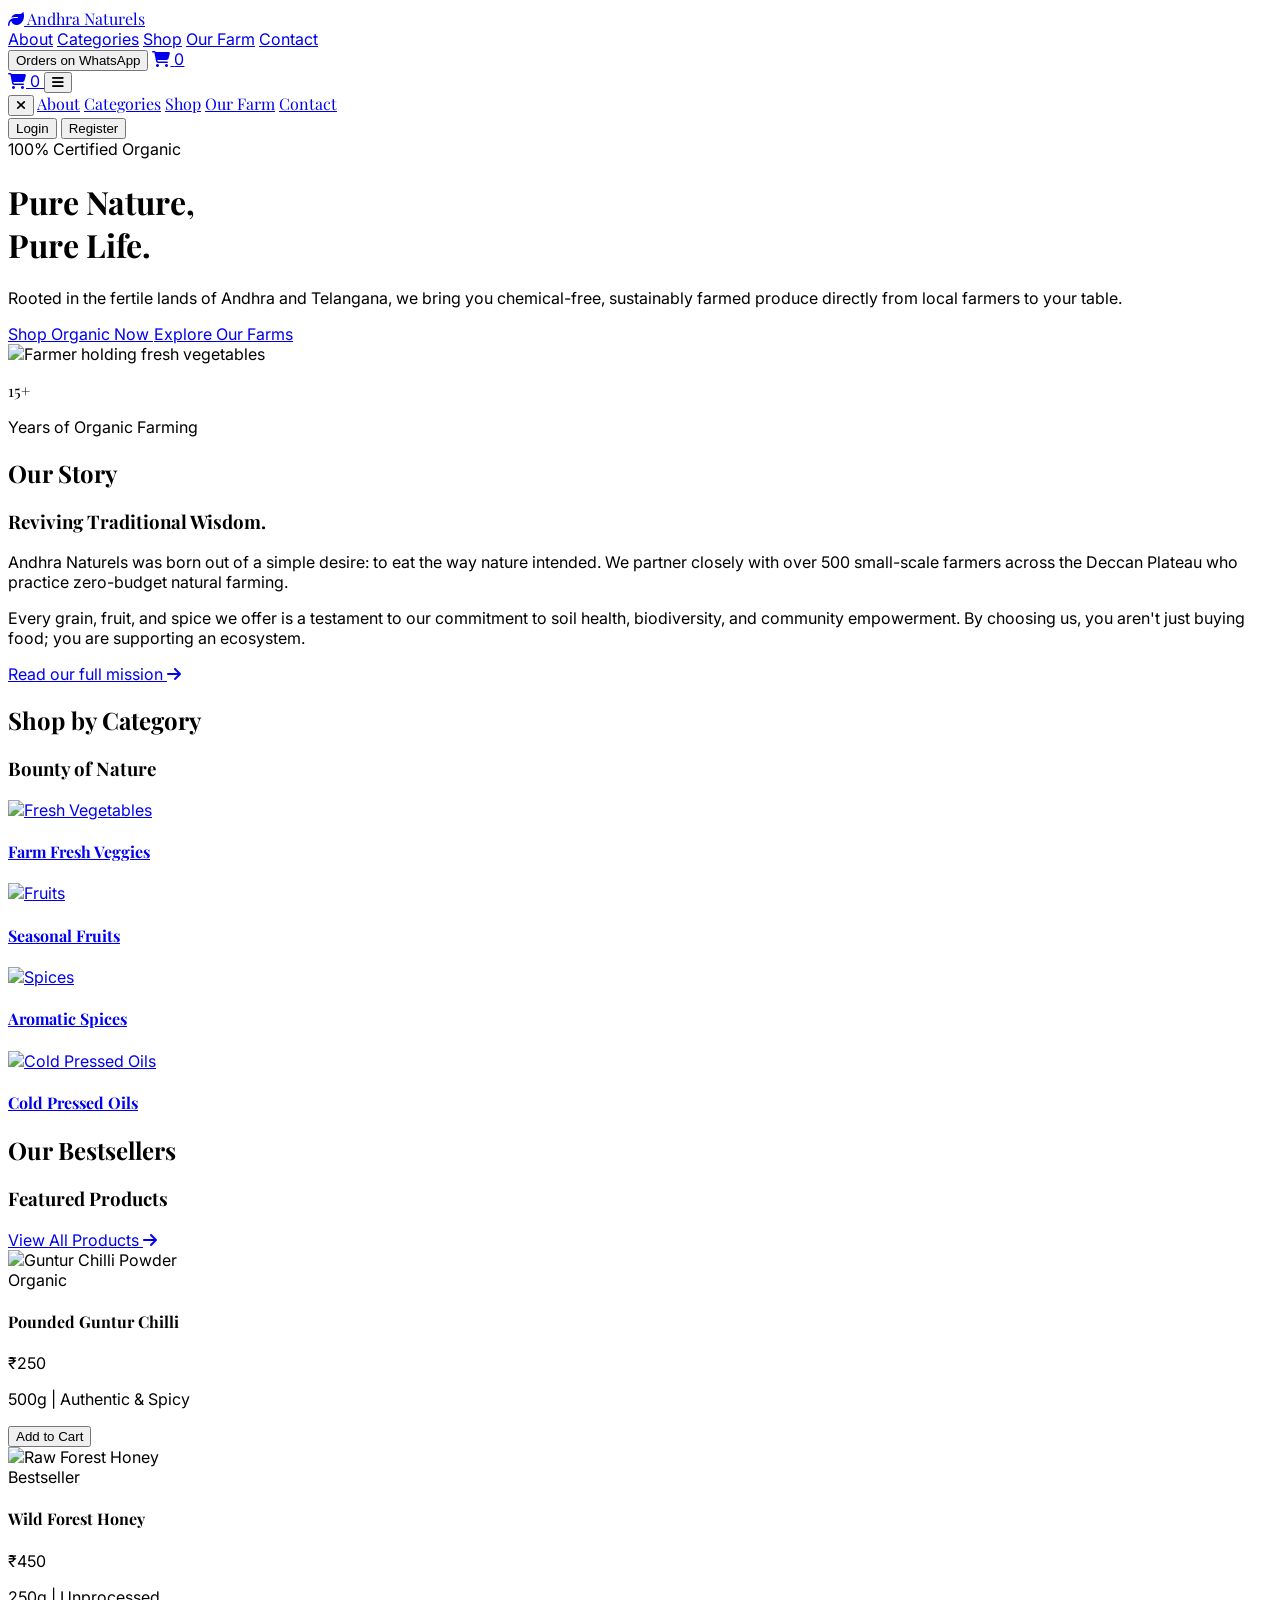
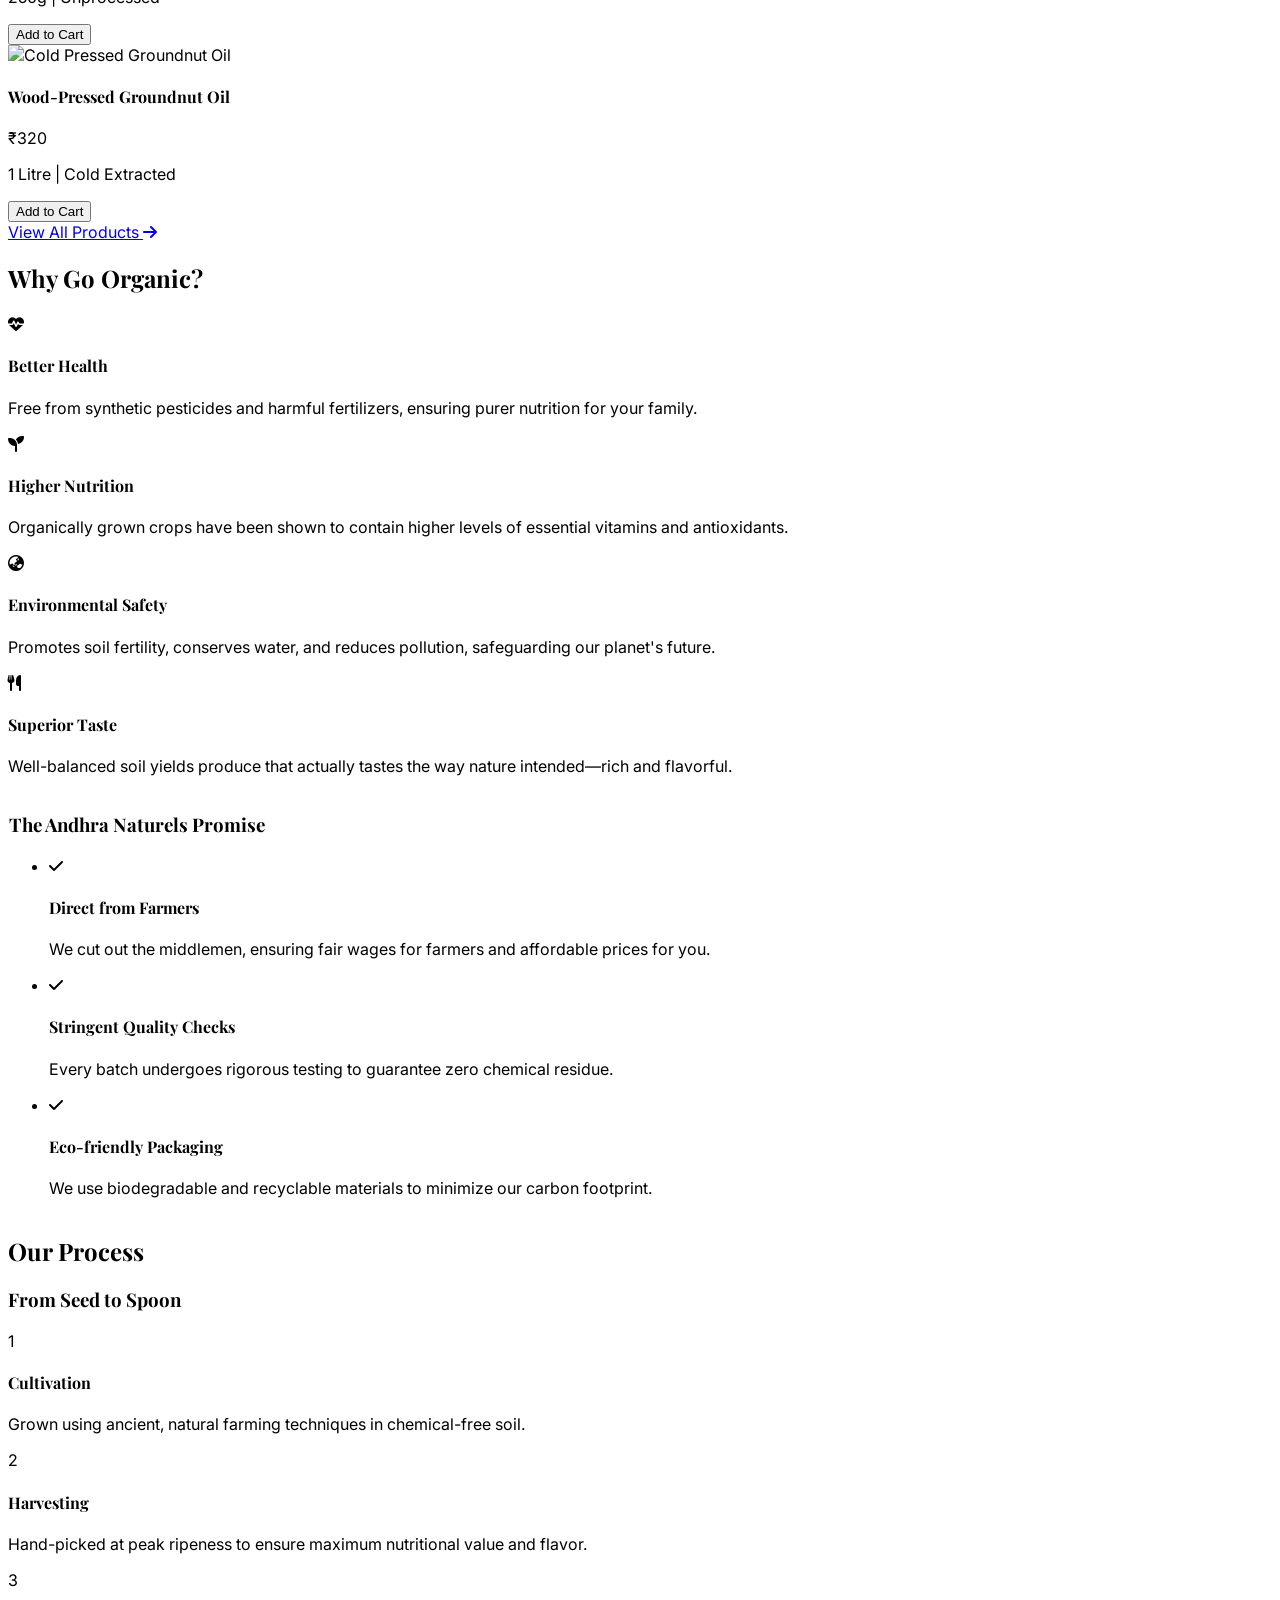
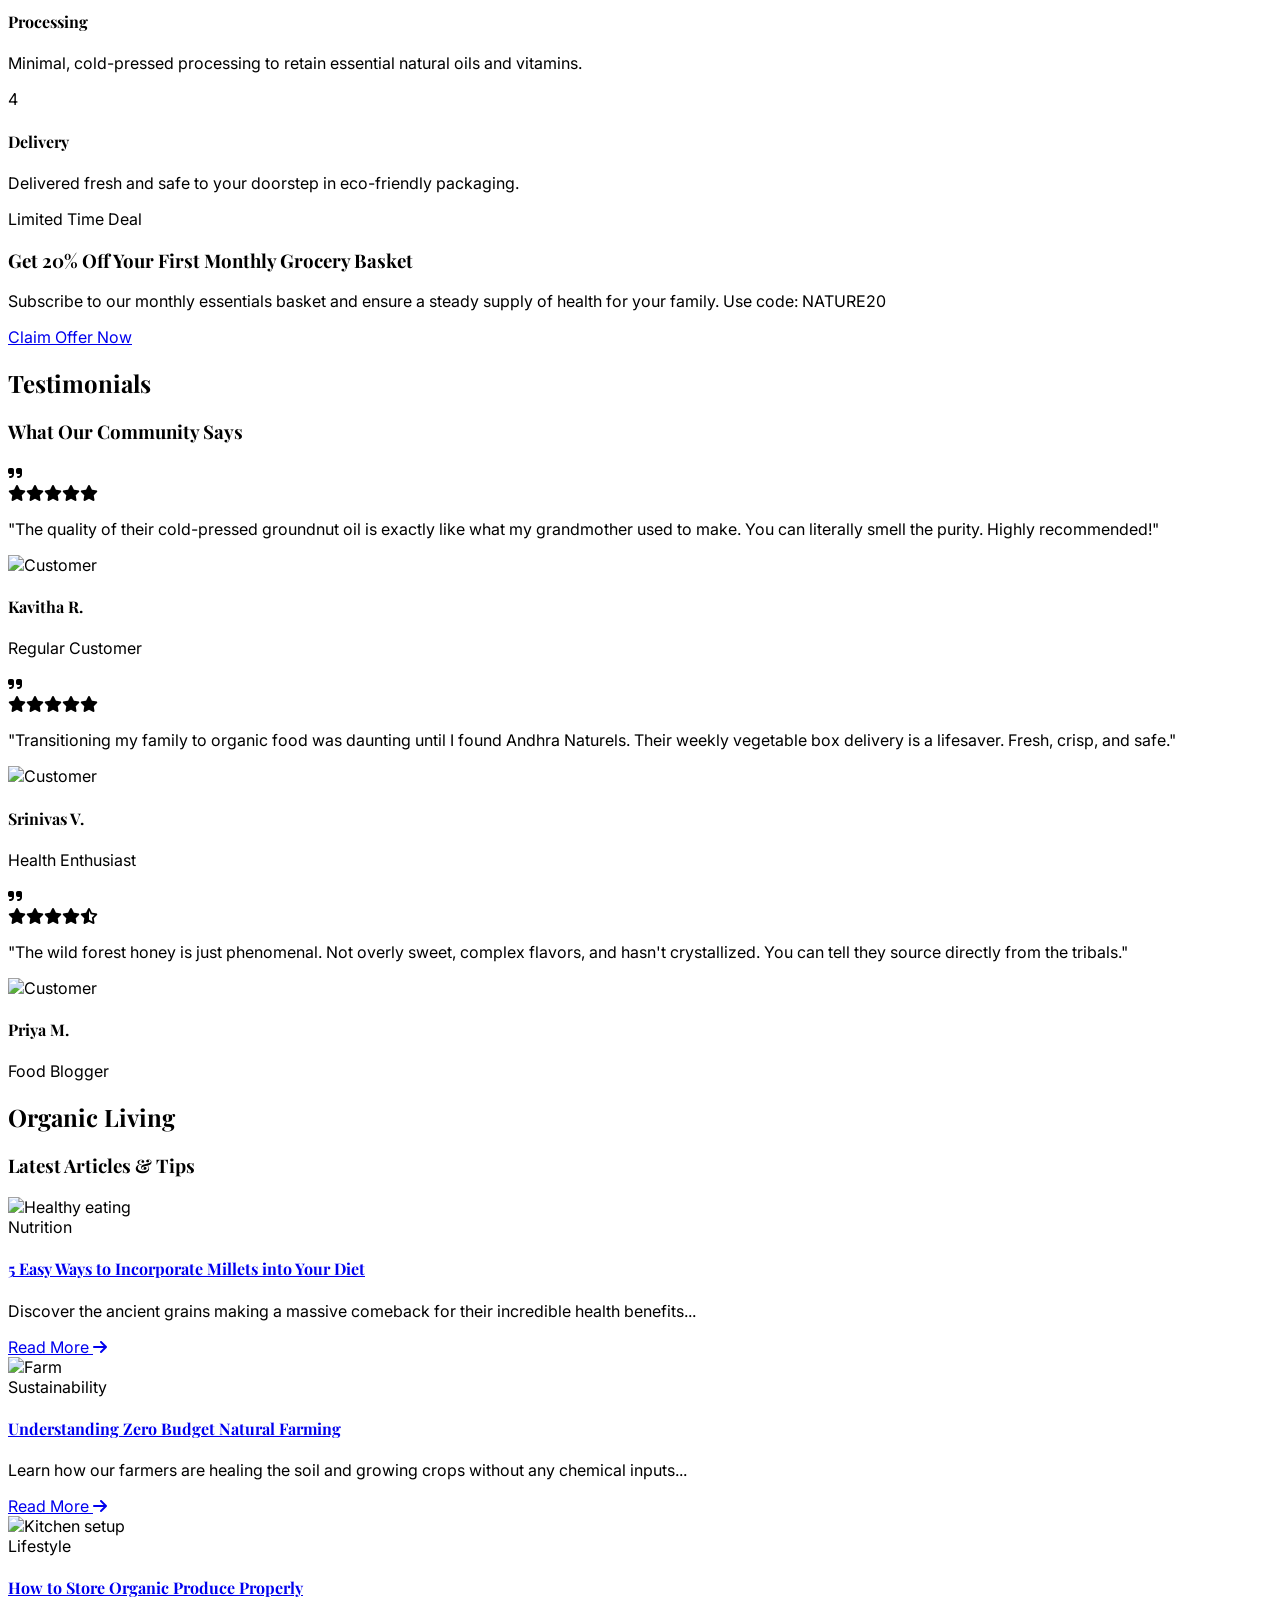
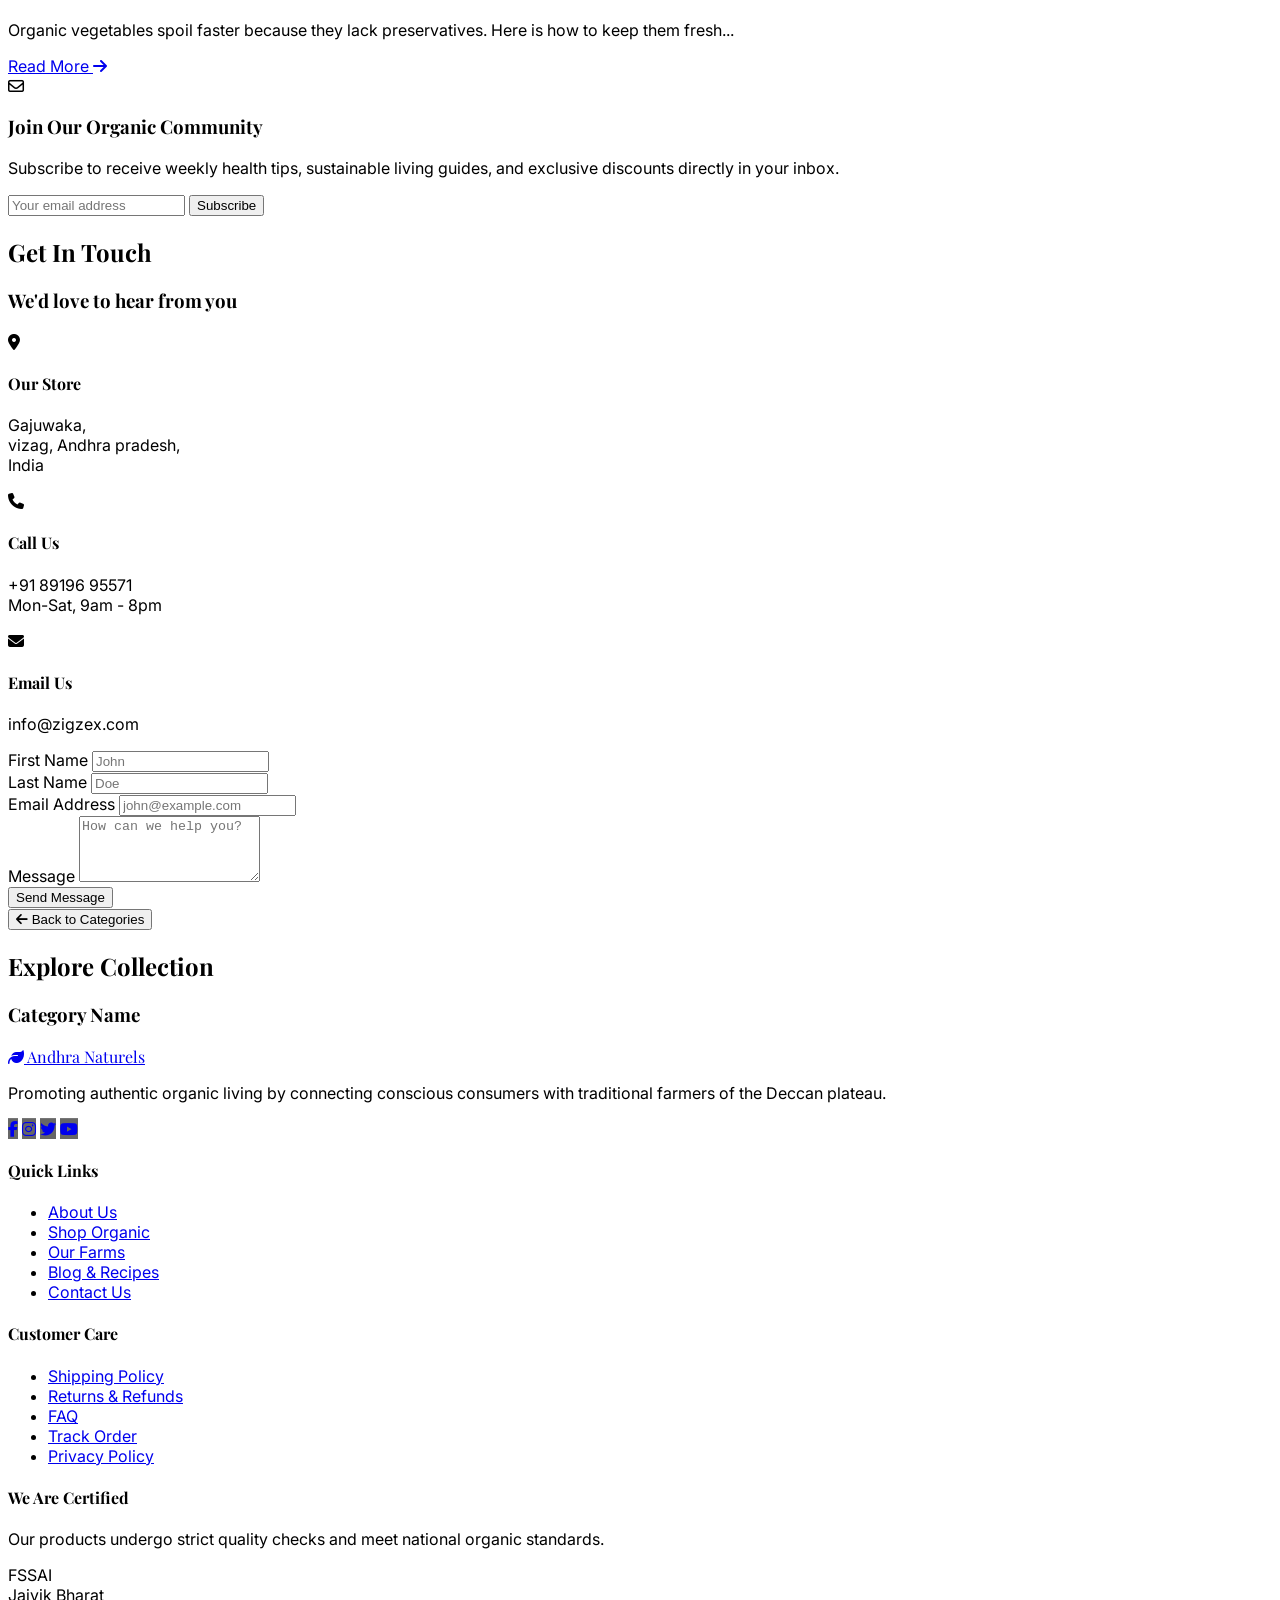
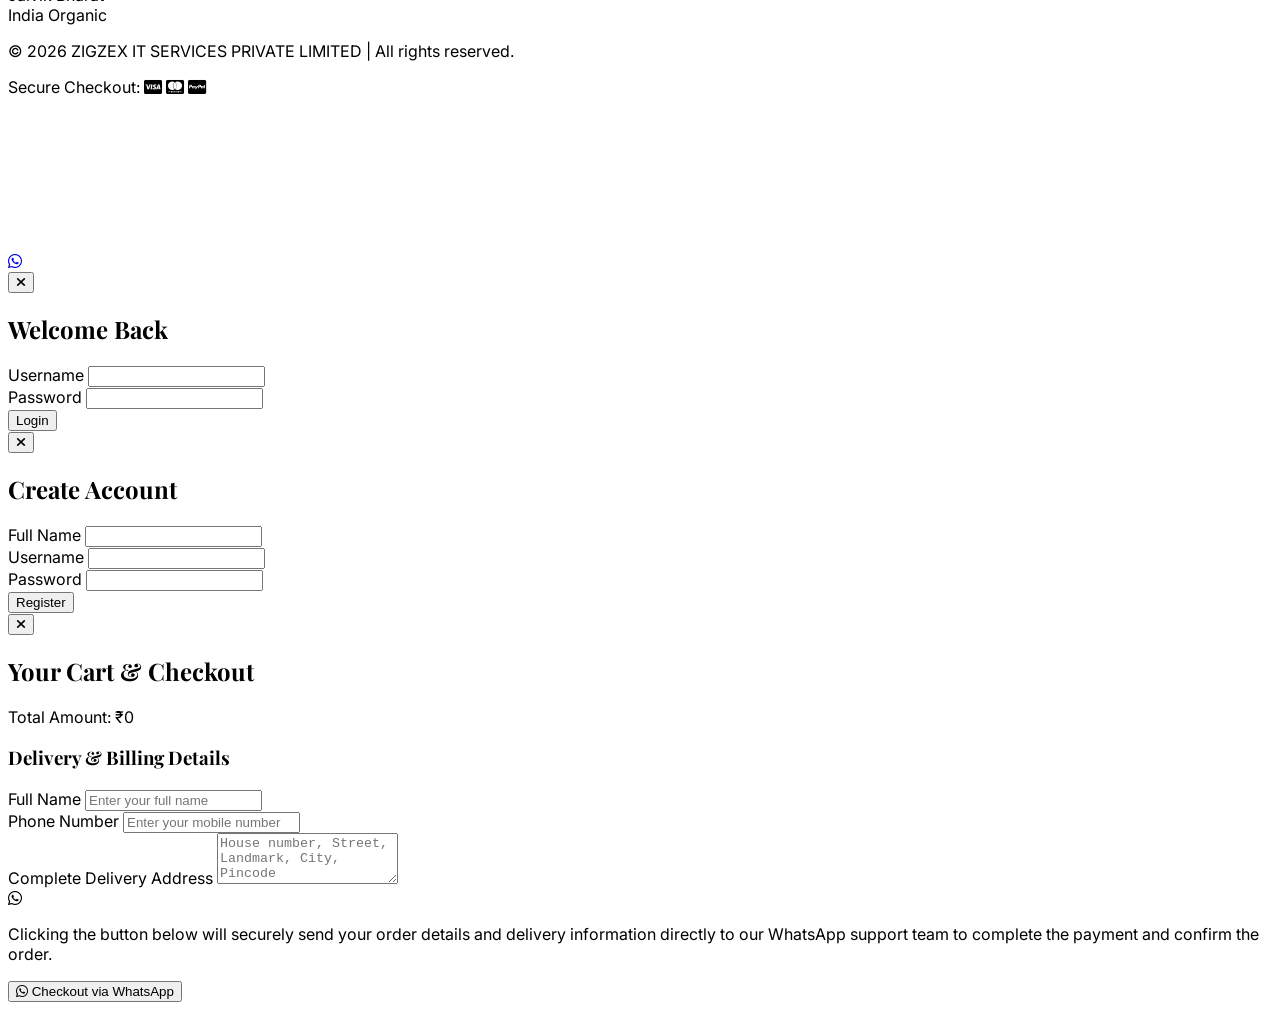
==== commit 81a2613b: "i seprateded the single file to different files" ====
--- a/index.html
+++ b/index.html
@@ -5,7 +5,8 @@
     <meta name="viewport" content="width=device-width, initial-scale=1.0">
     <title>Andhra Naturels Organic Store | Pure Nature, Pure Life</title>
     <!-- Add this line below your title -->
-    <link rel="icon" type="image/avif" href="oraganiclogo.avif">
+    <link rel="icon" type="image/avif" href="assests\oraganiclogo.avif">
+    <link rel="stylesheet" href="style.css">
     <script src="https://cdn.tailwindcss.com"></script>
     <script>
         tailwind.config = {
@@ -36,77 +37,7 @@
     
     <link rel="stylesheet" href="https://cdnjs.cloudflare.com/ajax/libs/font-awesome/6.4.0/css/all.min.css">
 
-    <style>
-        /* Custom Styles & Utilities */
-        body { font-family: 'Inter', sans-serif; }
-        h1, h2, h3, h4, .font-serif { font-family: 'Playfair Display', serif; }
-        
-        /* Glassmorphism */
-        .glass {
-            background: rgba(255, 255, 255, 0.2);
-            backdrop-filter: blur(10px);
-            -webkit-backdrop-filter: blur(10px);
-            border: 1px solid rgba(255, 255, 255, 0.3);
-        }
-        
-        .glass-dark {
-            background: rgba(0, 0, 0, 0.6);
-            backdrop-filter: blur(8px);
-            border-top: 1px solid rgba(255, 255, 255, 0.1);
-        }
-
-        /* Parallax Backgrounds */
-        .parallax-hero {
-            background-image: url('https://images.unsplash.com/photo-1542838132-92c53300491e?auto=format&fit=crop&q=80&w=1920');
-            background-attachment: fixed;
-            background-position: center;
-            background-repeat: no-repeat;
-            background-size: cover;
-        }
-
-        .parallax-why {
-            background-image: url('https://images.unsplash.com/photo-1500937386664-56d1dfef3854?auto=format&fit=crop&q=80&w=1920');
-            background-attachment: fixed;
-            background-position: center;
-            background-repeat: no-repeat;
-            background-size: cover;
-        }
-
-        /* Animations */
-        .reveal {
-            opacity: 0;
-            transform: translateY(30px);
-            transition: all 0.8s ease-out;
-        }
-        .reveal.active {
-            opacity: 1;
-            transform: translateY(0);
-        }
-        
-        .hover-lift {
-            transition: transform 0.3s ease, box-shadow 0.3s ease;
-        }
-        .hover-lift:hover {
-            transform: translateY(-5px);
-            box-shadow: 0 10px 25px -5px rgba(0, 0, 0, 0.1), 0 8px 10px -6px rgba(0, 0, 0, 0.1);
-        }
-
-        /* Nav Transition */
-        #navbar { transition: all 0.3s ease; }
-        .nav-scrolled {
-            background-color: rgba(255, 255, 255, 0.95) !important;
-            box-shadow: 0 4px 6px -1px rgba(0, 0, 0, 0.1);
-            padding-top: 1rem !important;
-            padding-bottom: 1rem !important;
-        }
-
-        /* SPA Transitions */
-        .fade-in { animation: fadeIn 0.4s ease-in-out forwards; }
-        @keyframes fadeIn {
-            from { opacity: 0; transform: translateY(10px); }
-            to { opacity: 1; transform: translateY(0); }
-        }
-    </style>
+    
 </head>
 <body class="text-gray-800 antialiased overflow-x-hidden">
 
@@ -126,10 +57,11 @@
             </div>
 
             <div class="hidden lg:flex items-center space-x-5 text-white drop-shadow-md transition-colors" id="nav-icons">
-                <a href="#" class="hover:text-brand-accent transition"><i class="fa-solid fa-magnifying-glass"></i></a>
-                
-                <button onclick="toggleAuthModal('login-modal')" class="font-bold hover:text-brand-accent transition uppercase text-sm">Login</button>
-                <button onclick="toggleAuthModal('register-modal')" class="bg-brand-accent text-brand-dark px-4 py-2 rounded-full font-bold hover:bg-white transition uppercase text-sm">Register</button>
+                <!-- <a href="#" class="hover:text-brand-accent transition"><i class="fa-solid fa-magnifying-glass"></i></a> -->
+                
+                <!-- <button onclick="toggleAuthModal('login-modal')" class="font-bold hover:text-brand-accent transition uppercase text-sm">Login</button> -->
+                <button class="font-bold hover:text-brand-accent transition uppercase text-sm">Orders on WhatsApp</button>
+                <!-- <button onclick="toggleAuthModal('register-modal')" class="bg-brand-accent text-brand-dark px-4 py-2 rounded-full font-bold hover:bg-white transition uppercase text-sm">Register</button> -->
                 
                 <a href="#" onclick="toggleCartModal(event)" class="hover:text-brand-accent transition relative cursor-pointer border-l border-white/20 pl-5">
                     <i class="fa-solid fa-cart-shopping text-lg"></i>
@@ -786,317 +718,6 @@
         </div>
     </div>
 
-    <script>
-        // --- 1. SPA DATA (10 Products per Category) ---
-        const productsDB = {
-            veggies: {
-                title: "Farm Fresh Veggies",
-                items: [
-                    { name: "Organic Tomatoes", price: 60, unit: "1 kg", img: "https://images.unsplash.com/photo-1592924357228-91a4daadcfea?auto=format&fit=crop&q=80&w=600" },
-                    { name: "Red Onions", price: 45, unit: "1 kg", img: "https://images.unsplash.com/photo-1618512496248-a07fe83aa8cb?auto=format&fit=crop&q=80&w=600" },
-                    { name: "Organic Potatoes", price: 40, unit: "1 kg", img: "https://images.unsplash.com/photo-1518977676601-b53f82aba655?auto=format&fit=crop&q=80&w=600" },
-                    { name: "Fresh Carrots", price: 55, unit: "500 g", img: "https://images.unsplash.com/photo-1598170845058-32b9d6a5da37?auto=format&fit=crop&q=80&w=600" },
-                    { name: "Green Bell Peppers", price: 80, unit: "500 g", img: "https://images.unsplash.com/photo-1563565375-f3fdfdbefa83?auto=format&fit=crop&q=80&w=600" },
-                    { name: "Fresh Broccoli", price: 120, unit: "1 pc", img: "https://images.unsplash.com/photo-1459411621453-7b03977f4bfc?auto=format&fit=crop&q=80&w=600" },
-                    { name: "Organic Spinach", price: 30, unit: "1 bunch", img: "https://images.unsplash.com/photo-1576045057995-568f588f82fb?auto=format&fit=crop&q=80&w=600" },
-                    { name: "Green Cabbage", price: 50, unit: "1 pc", img: "https://images.unsplash.com/photo-1598514982205-f36b96d1e8d4?auto=format&fit=crop&q=80&w=600" },
-                    { name: "Cauliflower", price: 60, unit: "1 pc", img: "https://plus.unsplash.com/premium_photo-1711684803510-6f05fa515378?q=80&w=1169&auto=format&fit=crop&ixlib=rb-4.1.0&ixid=M3wxMjA3fDB8MHxwaG90by1wYWdlfHx8fGVufDB8fHx8fA%3D%3D" },
-                    { name: "Lady Finger (Okra)", price: 45, unit: "500 g", img: "https://images.unsplash.com/photo-1425543103986-22abb7d7e8d2?auto=format&fit=crop&q=80&w=600" }
-                ]
-            },
-            fruits: {
-                title: "Seasonal Fruits",
-                items: [
-                    { name: "Alphonso Mangoes", price: 350, unit: "1 Dozen", img: "https://images.unsplash.com/photo-1553279768-865429fa0078?auto=format&fit=crop&q=80&w=600" },
-                    { name: "Robusta Bananas", price: 60, unit: "1 Dozen", img: "https://images.unsplash.com/photo-1603833665858-e61d17a86224?auto=format&fit=crop&q=80&w=600" },
-                    { name: "Kashmiri Apples", price: 180, unit: "1 kg", img: "https://images.unsplash.com/photo-1560806887-1e4cd0b6cbd6?q=80&w=1074&auto=format&fit=crop&ixlib=rb-4.1.0&ixid=M3wxMjA3fDB8MHxwaG90by1wYWdlfHx8fGVufDB8fHx8fA%3D%3D" },
-                    { name: "Nagpur Oranges", price: 120, unit: "1 kg", img: "https://images.unsplash.com/photo-1547514701-42782101795e?auto=format&fit=crop&q=80&w=600" },
-                    { name: "Fresh Papaya", price: 80, unit: "1 pc", img: "https://images.unsplash.com/photo-1610832958506-aa56368176cf?auto=format&fit=crop&q=80&w=600" },
-                    { name: "Watermelon", price: 90, unit: "1 pc", img: "https://images.unsplash.com/photo-1587049352846-4a222e784d38?q=80&w=880&auto=format&fit=crop&ixlib=rb-4.1.0&ixid=M3wxMjA3fDB8MHxwaG90by1wYWdlfHx8fGVufDB8fHx8fA%3D%3D" },
-                    { name: "Black Grapes", price: 150, unit: "500 g", img: "https://images.unsplash.com/photo-1596363505729-4190a9506133?auto=format&fit=crop&q=80&w=600" },
-                    { name: "Pineapple", price: 100, unit: "1 pc", img: "https://images.unsplash.com/photo-1550258987-190a2d41a8ba?auto=format&fit=crop&q=80&w=600" },
-                    { name: "Pomegranate", price: 200, unit: "1 kg", img: "https://plus.unsplash.com/premium_photo-1668076515507-c5bc223c99a4?q=80&w=1074&auto=format&fit=crop&ixlib=rb-4.1.0&ixid=M3wxMjA3fDB8MHxwaG90by1wYWdlfHx8fGVufDB8fHx8fA%3D%3D" },
-                    { name: "Guava", price: 90, unit: "1 kg", img: "https://images.unsplash.com/photo-1536511132770-e5058c7e8c46?auto=format&fit=crop&q=80&w=600" }
-                ]
-            },
-            spices: {
-                title: "Aromatic Spices",
-                items: [
-                    { name: "Salem Turmeric Powder", price: 120, unit: "250 g", img: "https://5.imimg.com/data5/PU/MU/RK/SELLER-8309030/salem-turmeric-powder-1000x1000.jpg" },
-                    { name: "Guntur Chilli Powder", price: 140, unit: "250 g", img: "https://images.unsplash.com/photo-1599940824399-b87987ceb72a?auto=format&fit=crop&q=80&w=600" },
-                    { name: "Coriander Powder", price: 90, unit: "250 g", img: "https://images.unsplash.com/photo-1596040033229-a9821ebd058d?auto=format&fit=crop&q=80&w=600" },
-                    { name: "Cumin Seeds (Jeera)", price: 160, unit: "200 g", img: "https://images.unsplash.com/photo-1509358271058-acd22cc93898?auto=format&fit=crop&q=80&w=600" },
-                    { name: "Black Pepper Whole", price: 250, unit: "100 g", img: "https://images.unsplash.com/photo-1591801058986-9e28e68670f7?q=80&w=1228&auto=format&fit=crop&ixlib=rb-4.1.0&ixid=M3wxMjA3fDB8MHxwaG90by1wYWdlfHx8fGVufDB8fHx8fA%3D%3D" },
-                    { name: "Ceylon Cinnamon", price: 180, unit: "50 g", img: "https://images.unsplash.com/photo-1553499944-e4297a0af1bd?q=80&w=1064&auto=format&fit=crop&ixlib=rb-4.1.0&ixid=M3wxMjA3fDB8MHxwaG90by1wYWdlfHx8fGVufDB8fHx8fA%3D%3D" },
-                    { name: "Green Cardamom", price: 300, unit: "50 g", img: "https://images.unsplash.com/photo-1642255521852-7e7c742ac58f?q=80&w=1074&auto=format&fit=crop&ixlib=rb-4.1.0&ixid=M3wxMjA3fDB8MHxwaG90by1wYWdlfHx8fGVufDB8fHx8fA%3D%3D" },
-                    { name: "Cloves", price: 220, unit: "50 g", img: "https://images.unsplash.com/photo-1596040033229-a9821ebd058d?auto=format&fit=crop&q=80&w=600" },
-                    { name: "Mustard Seeds", price: 60, unit: "250 g", img: "https://images.unsplash.com/photo-1509358271058-acd22cc93898?auto=format&fit=crop&q=80&w=600" },
-                    { name: "Organic Garam Masala", price: 180, unit: "100 g", img: "https://images.unsplash.com/photo-1596040033229-a9821ebd058d?auto=format&fit=crop&q=80&w=600" }
-                ]
-            },
-            oils: {
-                title: "Cold Pressed Oils",
-                items: [
-                    { name: "Wood-Pressed Groundnut Oil", price: 320, unit: "1 Litre", img: "https://images.unsplash.com/photo-1550989460-0adf9ea622e2?auto=format&fit=crop&q=80&w=600" },
-                    { name: "Cold Pressed Coconut Oil", price: 380, unit: "1 Litre", img: "https://images.unsplash.com/photo-1588413333412-82148535db53?q=80&w=1170&auto=format&fit=crop&ixlib=rb-4.1.0&ixid=M3wxMjA3fDB8MHxwaG90by1wYWdlfHx8fGVufDB8fHx8fA%3D%3D" },
-                    { name: "Sesame Oil (Gingelly)", price: 420, unit: "1 Litre", img: "https://images.unsplash.com/photo-1474979266404-7eaacbcd87c5?auto=format&fit=crop&q=80&w=600" },
-                    { name: "Yellow Mustard Oil", price: 280, unit: "1 Litre", img: "https://images.unsplash.com/photo-1550989460-0adf9ea622e2?auto=format&fit=crop&q=80&w=600" },
-                    { name: "Cold Pressed Sunflower Oil", price: 260, unit: "1 Litre", img: "https://images.unsplash.com/photo-1474979266404-7eaacbcd87c5?auto=format&fit=crop&q=80&w=600" },
-                    { name: "Extra Virgin Olive Oil", price: 850, unit: "500 ml", img: "https://images.unsplash.com/photo-1550989460-0adf9ea622e2?auto=format&fit=crop&q=80&w=600" },
-                    { name: "Sweet Almond Oil", price: 450, unit: "200 ml", img: "https://media.istockphoto.com/id/828305682/photo/almond-oil-in-glass-bottle-and-almonds-on-wooden-table.jpg?s=2048x2048&w=is&k=20&c=0D8C3yxk339PltidWZkufaQu2eIzVIiwVi1_Zo9XLwY=" },
-                    { name: "Pure Castor Oil", price: 220, unit: "250 ml", img: "https://images.unsplash.com/photo-1474979266404-7eaacbcd87c5?auto=format&fit=crop&q=80&w=600" },
-                    { name: "Neem Oil", price: 180, unit: "250 ml", img: "https://images.unsplash.com/photo-1550989460-0adf9ea622e2?auto=format&fit=crop&q=80&w=600" },
-                    { name: "Flaxseed Oil", price: 350, unit: "250 ml", img: "https://images.unsplash.com/photo-1474979266404-7eaacbcd87c5?auto=format&fit=crop&q=80&w=600" }
-                ]
-            }
-        };
-
-        // --- 2. SPA LOGIC (Hide/Show Sections) ---
-        const mainView = document.getElementById('main-view');
-        const categoryView = document.getElementById('category-view');
-        const categoryGrid = document.getElementById('category-product-grid');
-        const categoryTitle = document.getElementById('category-title');
-
-        function loadCategory(e, categoryId) {
-            e.preventDefault();
-            
-            // Get Data
-            const data = productsDB[categoryId];
-            if(!data) return;
-
-            // Set Title
-            categoryTitle.innerText = data.title;
-
-            // Generate Products HTML matching original design
-            categoryGrid.innerHTML = '';
-            data.items.forEach((item, index) => {
-                categoryGrid.innerHTML += `
-                    <div class="bg-white rounded-2xl shadow-sm hover:shadow-xl transition-shadow duration-300 overflow-hidden group fade-in" style="animation-delay: ${index * 0.05}s">
-                        <div class="relative h-48 sm:h-56 overflow-hidden">
-                            <img src="${item.img}" alt="${item.name}" class="w-full h-full object-cover transition duration-500 group-hover:scale-105">
-                            <div class="absolute top-4 left-4 bg-brand text-white text-xs font-bold px-3 py-1 rounded-full">Organic</div>
-                        </div>
-                        <div class="p-5">
-                            <div class="flex justify-between items-start mb-1">
-                                <h4 class="text-lg font-serif font-semibold text-gray-900 leading-tight">${item.name}</h4>
-                            </div>
-                            <div class="mb-4">
-                                <span class="text-xl font-bold text-brand">₹${item.price}</span>
-                                <span class="text-xs text-gray-500 ml-1">/ ${item.unit}</span>
-                            </div>
-                            <button onclick="addToCart('${item.name}', ${item.price})" class="w-full py-2.5 border-2 border-brand text-brand hover:bg-brand hover:text-white rounded-lg font-medium transition duration-300">
-                                Add to Cart
-                            </button>
-                        </div>
-                    </div>
-                `;
-            });
-
-            // Toggle Views
-            mainView.classList.add('hidden');
-            categoryView.classList.remove('hidden');
-            
-            // Scroll to top to see the new category cleanly
-            window.scrollTo({ top: 0, behavior: 'smooth' });
-        }
-
-        function goHome(e) {
-            if(e && e.preventDefault) e.preventDefault();
-            categoryView.classList.add('hidden');
-            mainView.classList.remove('hidden');
-            
-            // If it was a nav link, allow normal scrolling after a tiny timeout to let the view display
-            if(e && e.target.getAttribute('href') && e.target.getAttribute('href').startsWith('#')) {
-                setTimeout(() => {
-                    const targetId = e.target.getAttribute('href').substring(1);
-                    const el = document.getElementById(targetId);
-                    if(el) el.scrollIntoView({ behavior: 'smooth' });
-                }, 50);
-            } else {
-                window.scrollTo({ top: 0, behavior: 'smooth' });
-            }
-        }
-
-        // --- 3. UI/SCROLL/NAVBAR LOGIC ---
-        const navbar = document.getElementById('navbar');
-        const logoText = document.getElementById('logo-text');
-        const navLinks = document.getElementById('nav-links');
-        const navIcons = document.getElementById('nav-icons');
-        const mobileNavIcons = document.getElementById('mobile-nav-icons');
-        const mobileBtn = document.getElementById('mobile-menu-btn');
-        const mobileOverlay = document.getElementById('mobile-menu-overlay');
-
-        window.addEventListener('scroll', () => {
-            if (window.scrollY > 50) {
-                navbar.classList.add('nav-scrolled');
-                
-                logoText.classList.remove('text-white', 'drop-shadow-md');
-                logoText.classList.add('text-gray-900');
-                
-                navLinks.classList.remove('text-white', 'drop-shadow-md');
-                navLinks.classList.add('text-gray-800');
-                
-                navIcons.classList.remove('text-white', 'drop-shadow-md');
-                navIcons.classList.add('text-gray-800');
-                
-                mobileNavIcons.classList.remove('text-white');
-                mobileNavIcons.classList.add('text-gray-800');
-            } else {
-                navbar.classList.remove('nav-scrolled');
-                
-                logoText.classList.add('text-white', 'drop-shadow-md');
-                logoText.classList.remove('text-gray-900');
-                
-                navLinks.classList.add('text-white', 'drop-shadow-md');
-                navLinks.classList.remove('text-gray-800');
-                
-                navIcons.classList.add('text-white', 'drop-shadow-md');
-                navIcons.classList.remove('text-gray-800');
-                
-                mobileNavIcons.classList.add('text-white');
-                mobileNavIcons.classList.remove('text-gray-800');
-            }
-        });
-
-        const revealElements = document.querySelectorAll('.reveal');
-        const revealCallback = (entries, observer) => {
-            entries.forEach(entry => {
-                if (entry.isIntersecting) {
-                    entry.target.classList.add('active');
-                    observer.unobserve(entry.target);
-                }
-            });
-        };
-        const revealOptions = { threshold: 0.15, rootMargin: "0px 0px -50px 0px" };
-        const revealObserver = new IntersectionObserver(revealCallback, revealOptions);
-        revealElements.forEach(el => {
-            if (!el.classList.contains('active')) revealObserver.observe(el);
-        });
-
-        // Mobile Menu Toggle
-        mobileBtn.addEventListener('click', () => {
-            mobileOverlay.classList.remove('hidden');
-            mobileOverlay.classList.add('flex');
-        });
-        
-        document.getElementById('close-mobile-btn').addEventListener('click', () => {
-            mobileOverlay.classList.add('hidden');
-            mobileOverlay.classList.remove('flex');
-        });
-        
-        document.querySelectorAll('.mob-link').forEach(link => {
-            link.addEventListener('click', (e) => {
-                mobileOverlay.classList.add('hidden');
-                mobileOverlay.classList.remove('flex');
-                if (link.getAttribute('href').startsWith('#')) {
-                    goHome(e);
-                }
-            });
-        });
-
-        // --- 4. CART, AUTH & WHATSAPP LOGIC ---
-        let cart = [];
-
-        function addToCart(name, price) {
-            const existingItem = cart.find(item => item.name === name);
-            if (existingItem) {
-                existingItem.qty += 1;
-            } else {
-                cart.push({ name: name, price: price, qty: 1 });
-            }
-            updateCartUI();
-        }
-
-        function updateCartUI() {
-            const totalItems = cart.reduce((sum, item) => sum + item.qty, 0);
-            document.getElementById('cart-count').innerText = totalItems;
-            document.getElementById('cart-count-mobile').innerText = totalItems;
-            
-            const cartContainer = document.getElementById('cart-items-container');
-            cartContainer.innerHTML = '';
-            let grandTotal = 0;
-            
-            if (cart.length === 0) {
-                cartContainer.innerHTML = '<p class="text-gray-500 italic p-4 text-center bg-gray-50 rounded-lg">Your cart is currently empty. Add some healthy organics!</p>';
-            } else {
-                cart.forEach((item, index) => {
-                    const itemTotal = item.price * item.qty;
-                    grandTotal += itemTotal;
-                    
-                    cartContainer.innerHTML += `
-                        <div class="flex justify-between items-center bg-gray-50 p-3 rounded-lg border border-gray-100">
-                            <div>
-                                <h5 class="font-bold text-gray-800">${item.name}</h5>
-                                <p class="text-sm text-gray-500">₹${item.price} x ${item.qty}</p>
-                            </div>
-                            <div class="flex items-center gap-4">
-                                <span class="font-bold text-brand">₹${itemTotal}</span>
-                                <button type="button" onclick="removeFromCart(${index})" class="text-red-400 hover:text-red-600 transition p-2">
-                                    <i class="fa-solid fa-trash"></i>
-                                </button>
-                            </div>
-                        </div>
-                    `;
-                });
-            }
-            document.getElementById('cart-total-amount').innerText = grandTotal;
-        }
-
-        function removeFromCart(index) {
-            cart.splice(index, 1);
-            updateCartUI();
-        }
-
-        function toggleCartModal(e) {
-            if(e) e.preventDefault();
-            const modal = document.getElementById('cart-modal');
-            modal.classList.toggle('hidden');
-            if (!modal.classList.contains('hidden')) updateCartUI();
-        }
-
-        function toggleAuthModal(id) {
-            const modal = document.getElementById(id);
-            modal.classList.toggle('hidden');
-        }
-
-        function processCheckout(e) {
-            e.preventDefault();
-            
-            if (cart.length === 0) {
-                alert("Your cart is empty! Please add products before checking out.");
-                return;
-            }
-            
-            const name = document.getElementById('bill-name').value;
-            const phone = document.getElementById('bill-phone').value;
-            const address = document.getElementById('bill-address').value;
-            let orderTotal = 0;
-            
-            let whatsappMsg = `*New Order from Andhra Naturels* 🍃\n\n`;
-            whatsappMsg += `*Customer Details:*\n`;
-            whatsappMsg += `👤 Name: ${name}\n`;
-            whatsappMsg += `📞 Phone: ${phone}\n`;
-            whatsappMsg += `📍 Delivery Address: ${address}\n\n`;
-            whatsappMsg += `*Order Items:*\n`;
-            
-            cart.forEach(item => {
-                const itemTotal = item.price * item.qty;
-                orderTotal += itemTotal;
-                whatsappMsg += `🛒 ${item.name} (Qty: ${item.qty}) - ₹${itemTotal}\n`;
-            });
-            
-            whatsappMsg += `\n*Total Amount: ₹${orderTotal}*\n\n`;
-            whatsappMsg += `Please confirm my order and share the payment details/UPI scanner. Thank you!`;
-            
-            const encodedMsg = encodeURIComponent(whatsappMsg);
-            const targetNumber = "918919695571";
-            window.open(`https://wa.me/${targetNumber}?text=${encodedMsg}`, '_blank');
-            
-            cart = [];
-            updateCartUI();
-            document.getElementById('billing-form').reset();
-            toggleCartModal();
-        }
-    </script>
+<script src="javascript.js"></script>
 </body>
 </html>
--- a/style.css
+++ b/style.css
@@ -0,0 +1,70 @@
+
+        /* Custom Styles & Utilities */
+        body { font-family: 'Inter', sans-serif; }
+        h1, h2, h3, h4, .font-serif { font-family: 'Playfair Display', serif; }
+        
+        /* Glassmorphism */
+        .glass {
+            background: rgba(255, 255, 255, 0.2);
+            backdrop-filter: blur(10px);
+            -webkit-backdrop-filter: blur(10px);
+            border: 1px solid rgba(255, 255, 255, 0.3);
+        }
+        
+        .glass-dark {
+            background: rgba(0, 0, 0, 0.6);
+            backdrop-filter: blur(8px);
+            border-top: 1px solid rgba(255, 255, 255, 0.1);
+        }
+
+        /* Parallax Backgrounds */
+        .parallax-hero {
+            background-image: url('https://images.unsplash.com/photo-1542838132-92c53300491e?auto=format&fit=crop&q=80&w=1920');
+            background-attachment: fixed;
+            background-position: center;
+            background-repeat: no-repeat;
+            background-size: cover;
+        }
+
+        .parallax-why {
+            background-image: url('https://images.unsplash.com/photo-1500937386664-56d1dfef3854?auto=format&fit=crop&q=80&w=1920');
+            background-attachment: fixed;
+            background-position: center;
+            background-repeat: no-repeat;
+            background-size: cover;
+        }
+
+        /* Animations */
+        .reveal {
+            opacity: 0;
+            transform: translateY(30px);
+            transition: all 0.8s ease-out;
+        }
+        .reveal.active {
+            opacity: 1;
+            transform: translateY(0);
+        }
+        
+        .hover-lift {
+            transition: transform 0.3s ease, box-shadow 0.3s ease;
+        }
+        .hover-lift:hover {
+            transform: translateY(-5px);
+            box-shadow: 0 10px 25px -5px rgba(0, 0, 0, 0.1), 0 8px 10px -6px rgba(0, 0, 0, 0.1);
+        }
+
+        /* Nav Transition */
+        #navbar { transition: all 0.3s ease; }
+        .nav-scrolled {
+            background-color: rgba(255, 255, 255, 0.95) !important;
+            box-shadow: 0 4px 6px -1px rgba(0, 0, 0, 0.1);
+            padding-top: 1rem !important;
+            padding-bottom: 1rem !important;
+        }
+
+        /* SPA Transitions */
+        .fade-in { animation: fadeIn 0.4s ease-in-out forwards; }
+        @keyframes fadeIn {
+            from { opacity: 0; transform: translateY(10px); }
+            to { opacity: 1; transform: translateY(0); }
+        }
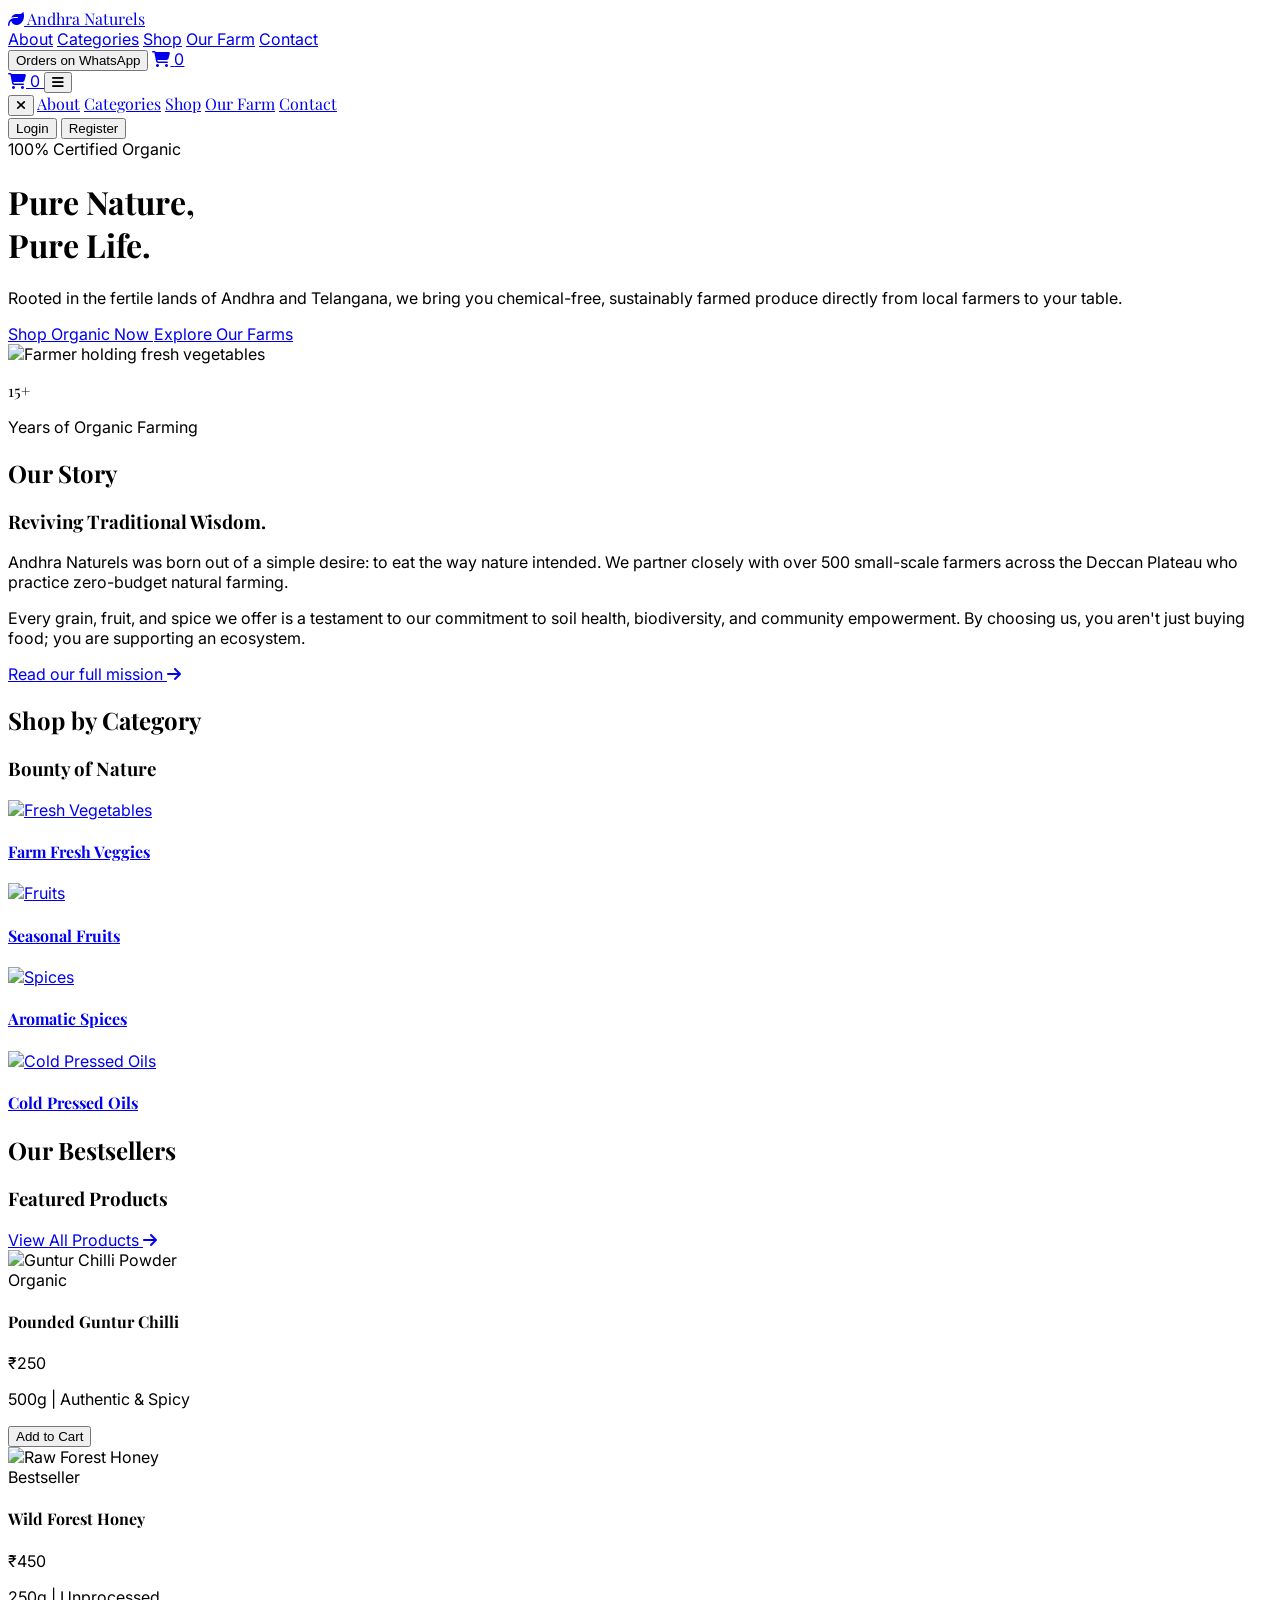
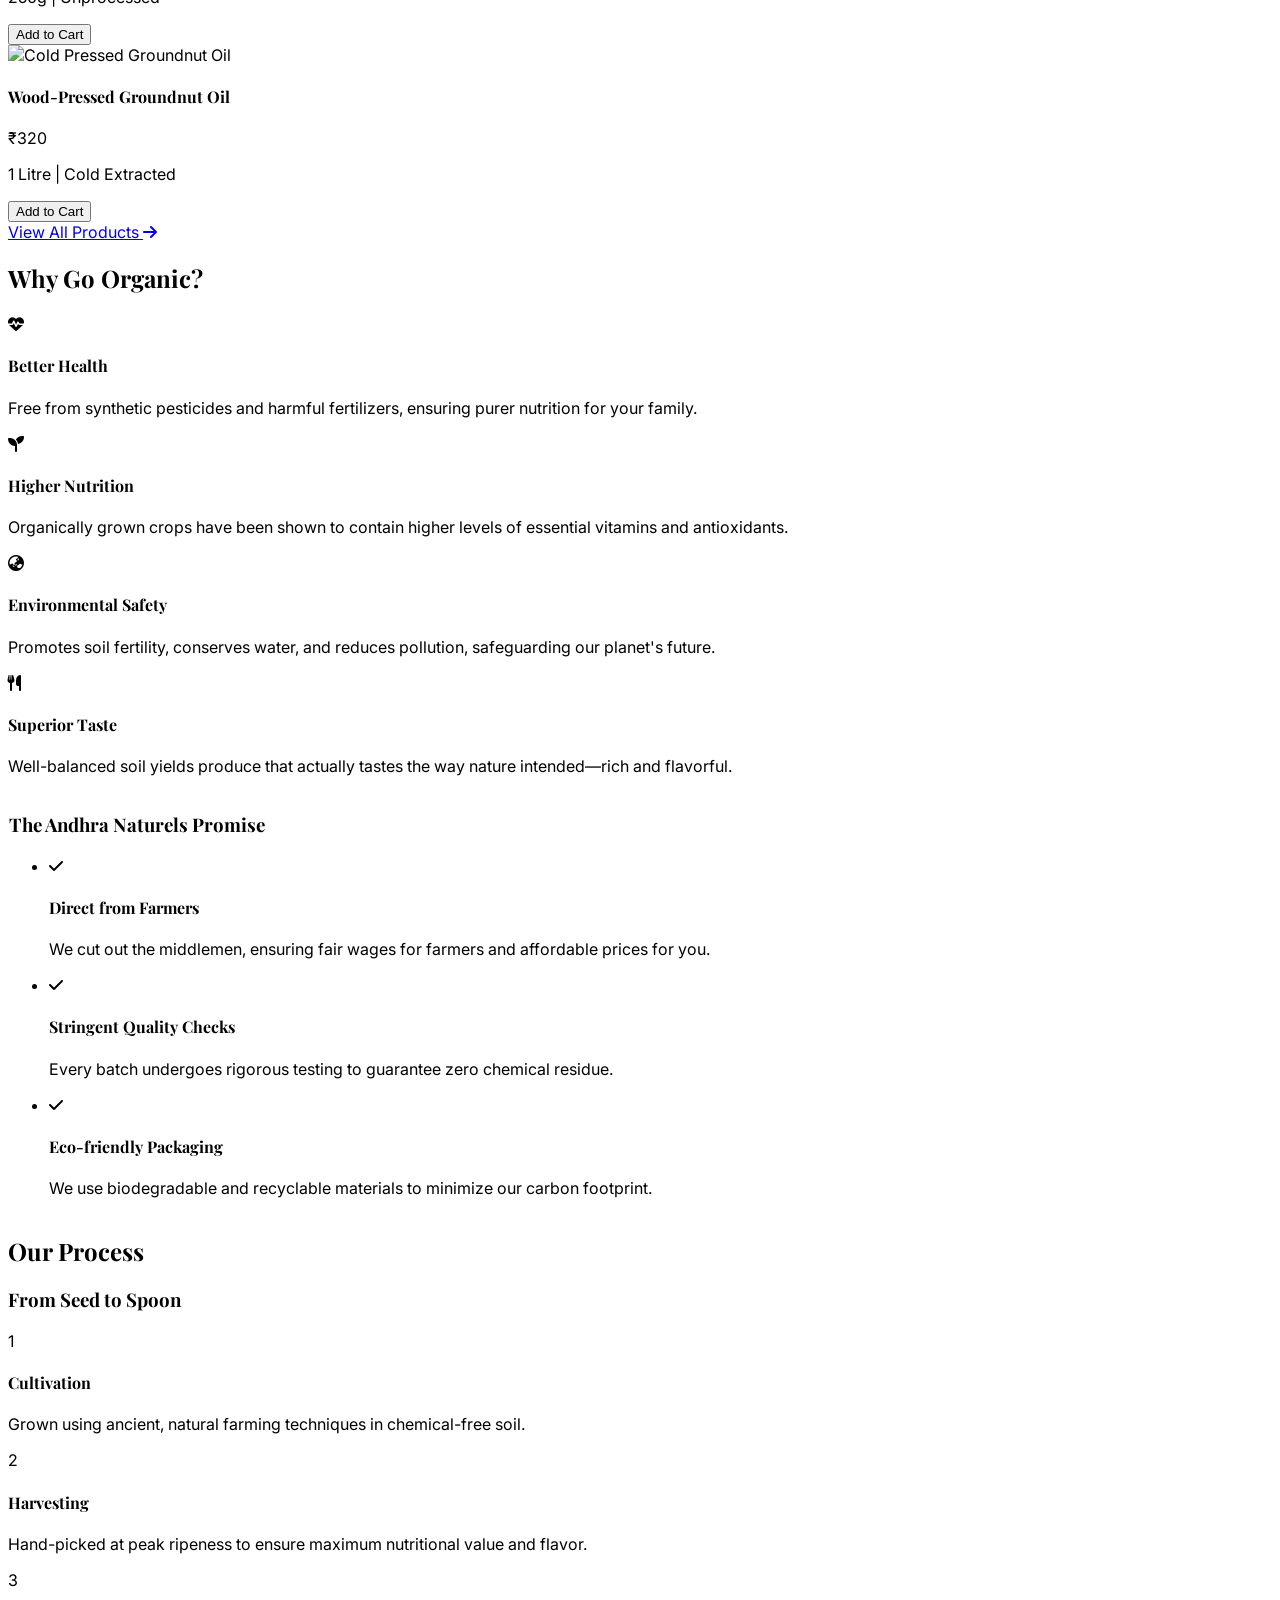
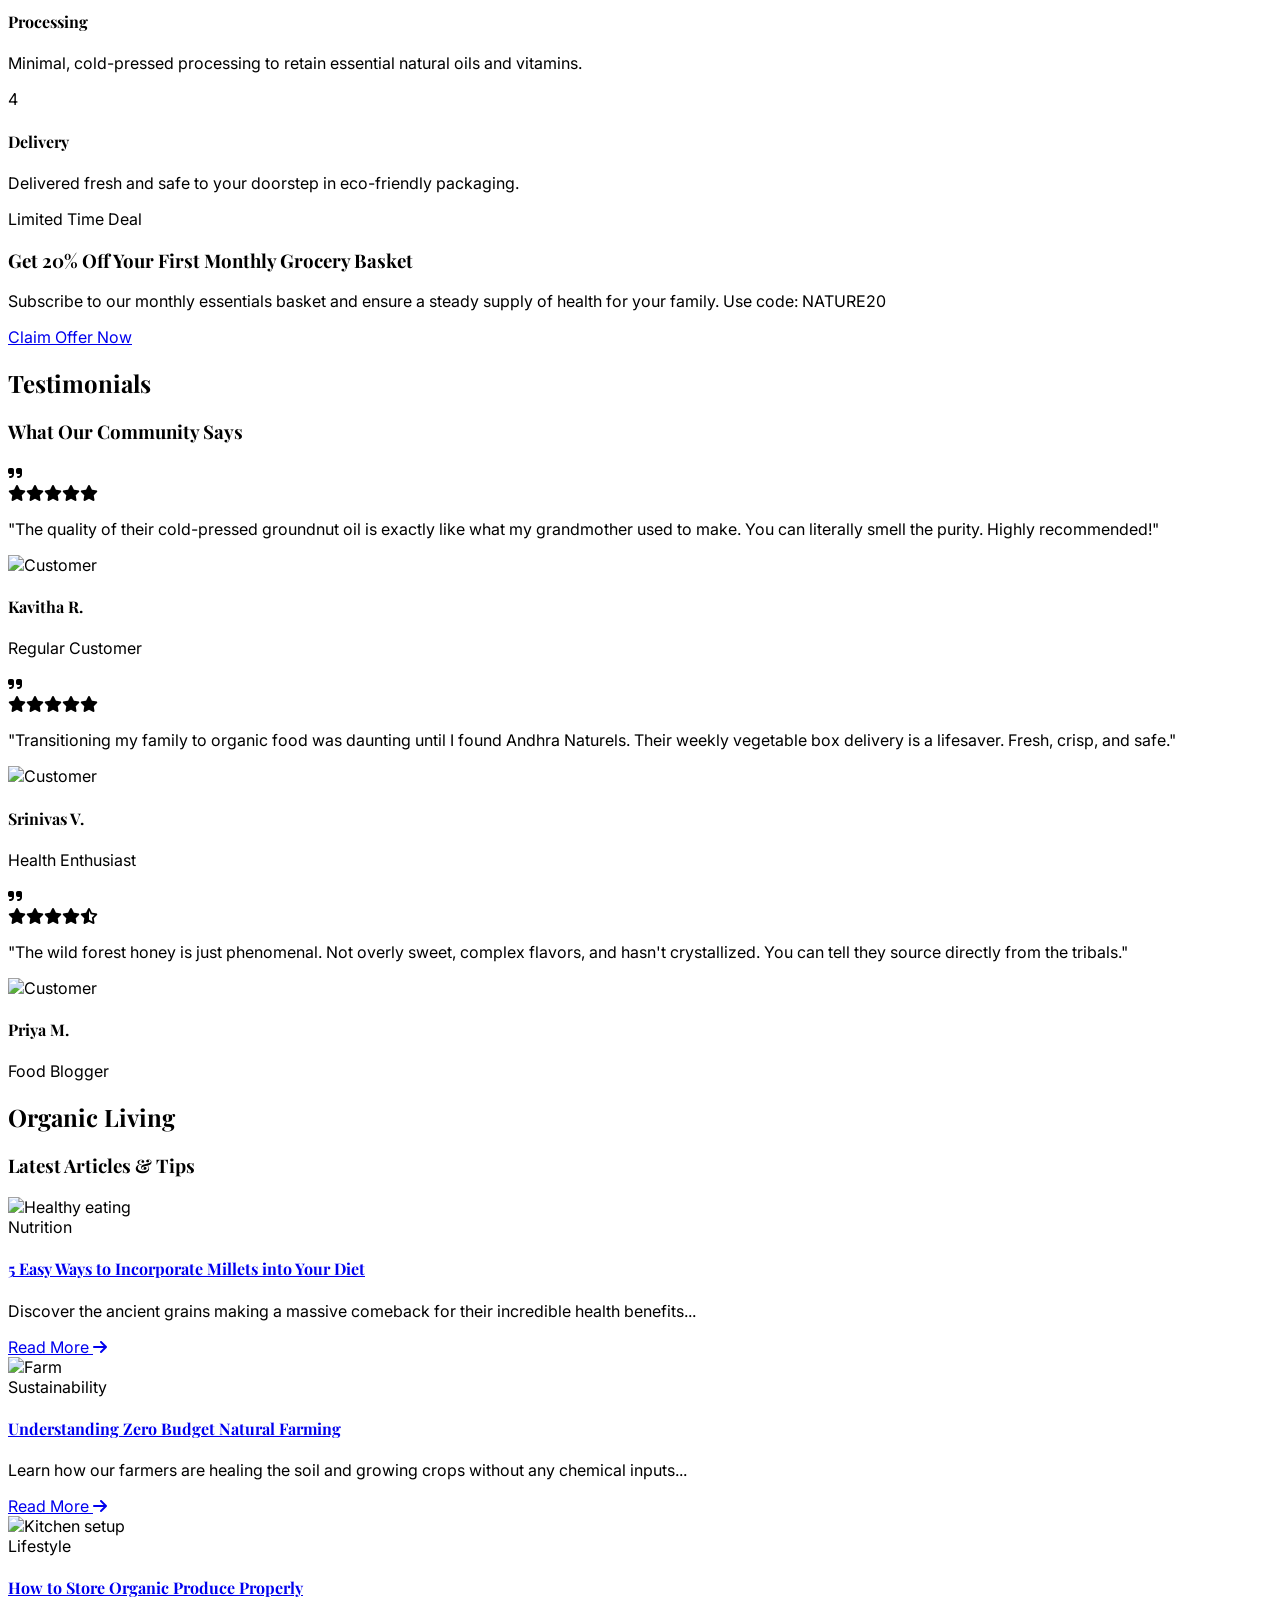
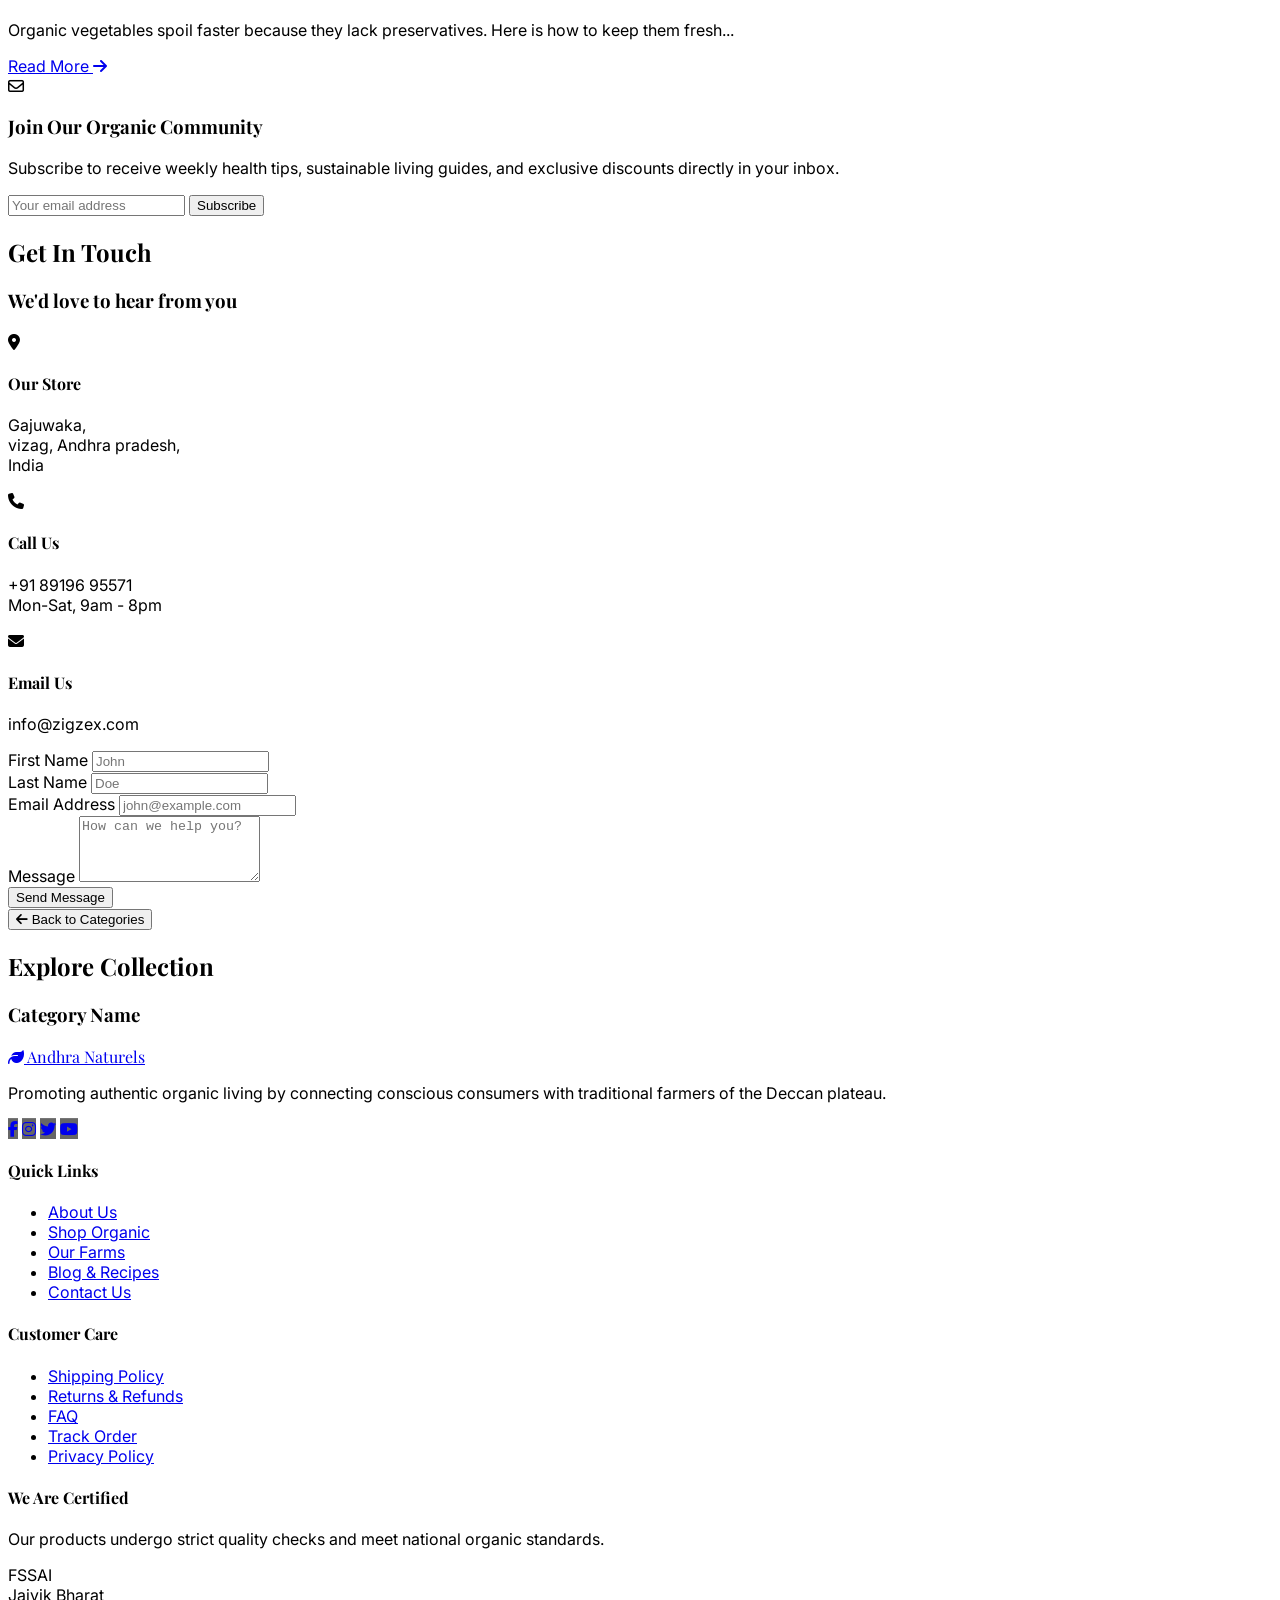
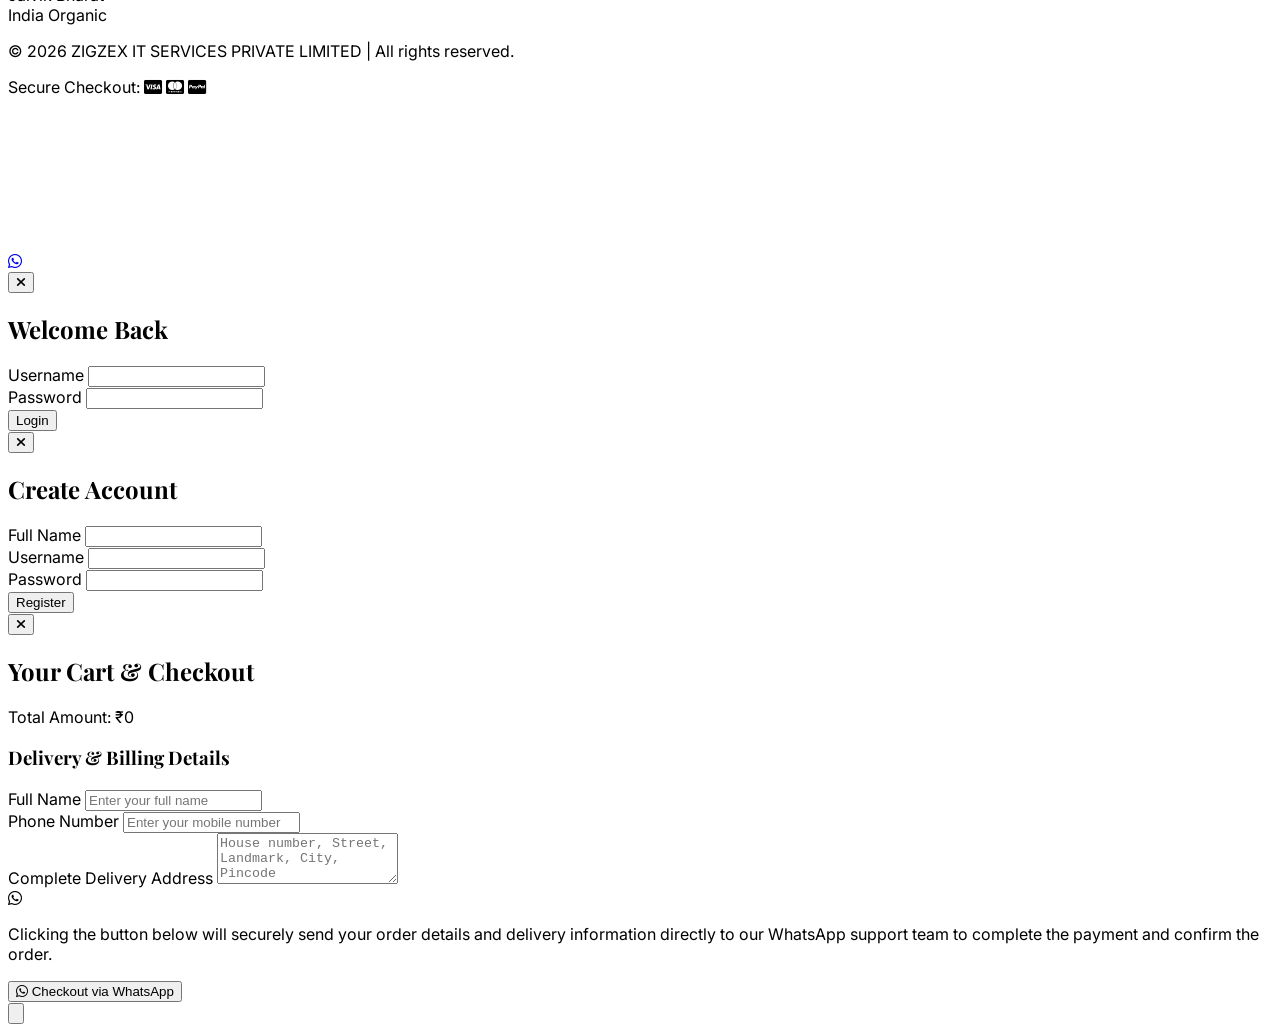
==== commit 9c40045f: "i have updated the backbutton" ====
--- a/index.html
+++ b/index.html
@@ -40,7 +40,6 @@
     
 </head>
 <body class="text-gray-800 antialiased overflow-x-hidden">
-
     <nav id="navbar" class="fixed w-full z-50 transition-all duration-300 py-6 px-6 lg:px-12 bg-black">
         <div class="max-w-7xl mx-auto flex justify-between items-center">
             <a href="#" onclick="goHome(event)" class="text-2xl font-serif font-bold text-brand-dark flex items-center gap-2">
@@ -717,7 +716,12 @@
             </form>
         </div>
     </div>
-
+<!-- Back to Top Button -->
+<button id="backToTopBtn" onclick="scrollToTop()" class="fixed right-6 bottom-24 z-50 hidden bg-[#0f172a] text-white p-3 rounded-full shadow-lg hover:bg-slate-800 transition-all duration-300">
+    <svg xmlns="http://www.w3.org/2000/svg" class="h-6 w-6" fill="none" viewBox="0 0 24 24" stroke="currentColor">
+      <path stroke-linecap="round" stroke-linejoin="round" stroke-width="2" d="M5 10l7-7m0 0l7 7m-7-7v18" />
+    </svg>
+</button>
 <script src="javascript.js"></script>
 </body>
 </html>
